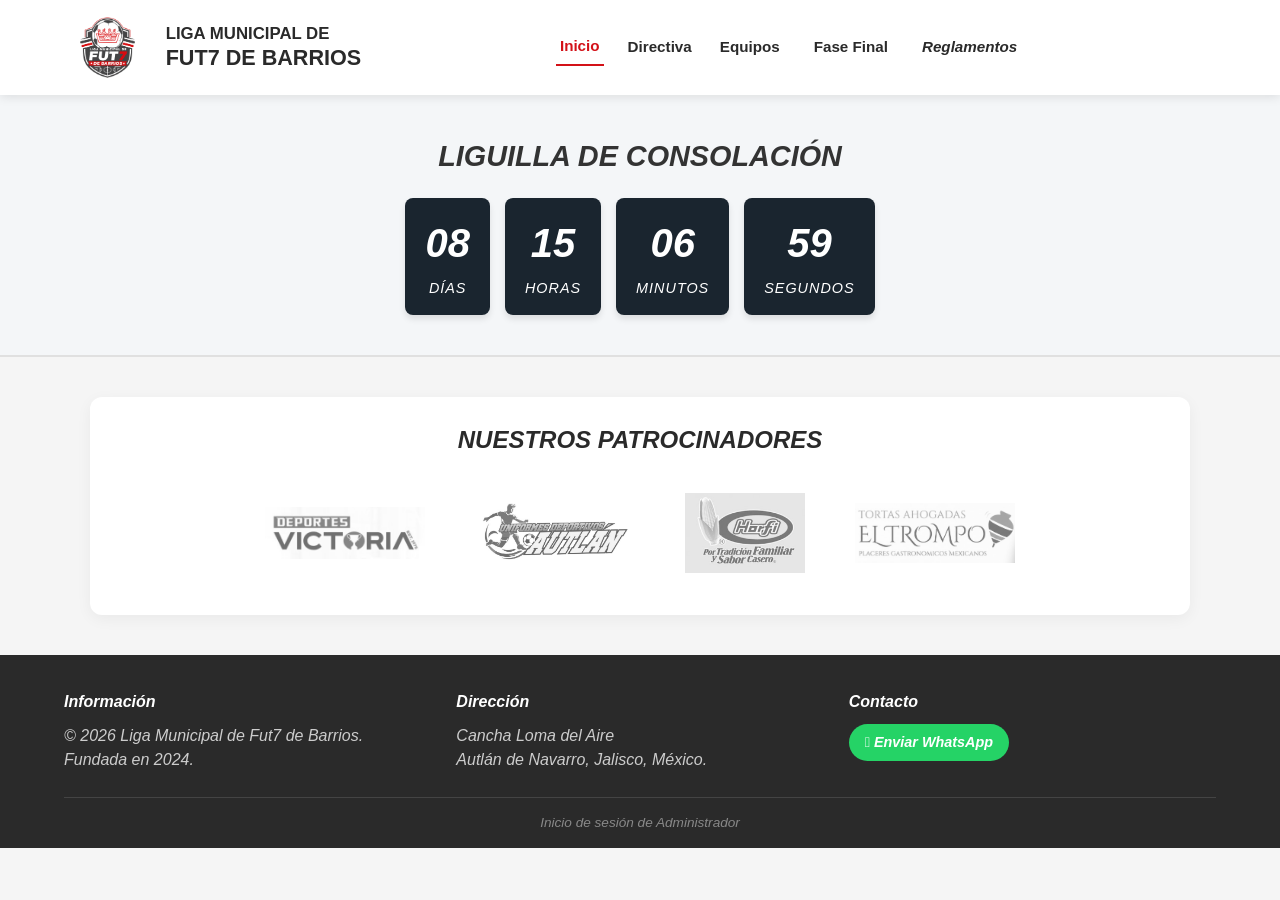
==== consolacion.html @ 965054e9 "eliminacion de julian de castigados" ====
<!DOCTYPE html>
<html lang="es-MX">
<head>
    <meta charset="UTF-8">
    <meta name="viewport" content="width=device-width, initial-scale=1.0">
    <title>Liga Municipal de Fut7 de Barrios</title>
    <link rel="icon" type="image/png" href="logo_liga.png">
    <link rel="stylesheet" href="style.css">
    <link rel="stylesheet" href="https://cdnjs.cloudflare.com/ajax/libs/font-awesome/6.4.0/css/all.min.css">

    <!-- Estilos para la Cuenta Regresiva -->
    <style>
        .countdown-section {
            text-align: center;
            padding: 40px 20px;
            background-color: #f4f6f8;
            border-bottom: 2px solid #e0e0e0;
        }
        .countdown-section h2 {
            margin-bottom: 20px;
            color: #333;
            font-size: 1.8rem;
        }
        .countdown-container {
            display: flex;
            justify-content: center;
            gap: 15px;
            flex-wrap: wrap;
        }
        .time-box {
            background-color: #1a252f; /* Color oscuro, puedes cambiarlo al de tu liga */
            color: #fff;
            padding: 15px 20px;
            border-radius: 8px;
            min-width: 80px;
            box-shadow: 0 4px 6px rgba(0,0,0,0.1);
        }
        .time-box span {
            font-size: 2.5rem;
            font-weight: bold;
            display: block;
        }
        .time-box p {
            margin: 5px 0 0;
            font-size: 0.9rem;
            text-transform: uppercase;
            letter-spacing: 1px;
        }
        .evento-iniciado {
            font-size: 2rem;
            color: #d32f2f;
            font-weight: bold;
        }
    </style>    
</head>
<body>
    <header class="navbar">
        <div class="logo-container">
            <img src="logo liga de barrios.PNG" alt="Logo de la Liga Municipal de Fut7 de Barrios" class="logo-img">
            <h1 class="site-title">Liga Municipal de<br><span>Fut7 de Barrios</span></h1>
        </div>
        <nav class="nav-links" aria-label="Menú principal">
            <ul>
                <li><a href="index.html" class="active">Inicio</a></li>
                <li><a href="directiva.html">Directiva</a></li>
                <li class="dropdown">
                    <a href="#" id="btn-equipos">Equipos <i class=""></i></a>
                    <ul class="dropdown-menu" id="menu-equipos">
                        <li><a href="equipo.html?id=0">Furia Roja</a></li>
                        <li><a href="equipo.html?id=1">7 Mares</a></li>
                        <li><a href="equipo.html?id=2">Titanes L.A.</a></li>
                        <li><a href="equipo.html?id=3">Robles FC</a></li>
                        <li><a href="equipo.html?id=4">Cruz Azul Mezquitán</a></li>
                        <li><a href="equipo.html?id=5">Pansa Brava</a></li>
                        <li><a href="equipo.html?id=6">Diablos Gordos</a></li>
                        <li><a href="equipo.html?id=7">Rayados FC</a></li>
                        <li><a href="equipo.html?id=8">Tortilleros FC</a></li>
                        <li><a href="equipo.html?id=9">Carnicería Villalobos</a></li>
                        <li><a href="equipo.html?id=10">Gordos Belicones</a></li>
                        <li><a href="equipo.html?id=11">JR Transmisiones</a></li>
                        <li><a href="equipo.html?id=12">Chuper Amigos</a></li>
                        <li><a href="equipo.html?id=13">Jalisco FC</a></li>
                    </ul>
                </li>
                <li class="dropdown">
                    <a href="#" id="btn-fase-final">Fase Final <i class=""</i></a>
                    <ul class="dropdown-menu" id="menu-fase-final">
                        <li><a href="liguilla.html">Liguilla</a></li>
                        <li><a href="consolacion.html">Consolación</a></li>
                    </ul>
                </li>
                <li><a href="reglamentos.html">Reglamentos</a></li>
            </ul>
        </nav>
    </header>
    <Main>
         
        <!-- SECCIÓN DE CUENTA REGRESIVA -->
        <section class="countdown-section">
            <h2>LIGUILLA DE CONSOLACIÓN</h2>
            <div id="countdown" class="countdown-container">
                <div class="time-box"><span id="days">00</span><p>Días</p></div>
                <div class="time-box"><span id="hours">00</span><p>Horas</p></div>
                <div class="time-box"><span id="minutes">00</span><p>Minutos</p></div>
                <div class="time-box"><span id="seconds">00</span><p>Segundos</p></div>
            </div>
        </section>
            
        <!-- SECCIÓN DE PATROCINADORES -->
        <section class="sponsors-section">
            <h2 class="sponsors-title">Nuestros Patrocinadores</h2>
            <div class="sponsors-grid">
                <div class="sponsor-card">
                    <img src="assets/patrocinadores/deportesvictoria.png" alt="Deportes Victoria="Deportes Victoria" onerror="this.src='https://via.placeholder.com/200x100?text=Cultura+Fit'">
                </div>
                <div class="sponsor-card">
                    <img src="assets/patrocinadores/uda.jpg" alt="Uniformes Deportivos Autlán" title="Uniformes Deportivos Autlán" onerror="this.src='https://via.placeholder.com/200x100?text=Uniformes+Autl%C3%A1n'">
                </div>
                <div class="sponsor-card">
                    <img src="assets/patrocinadores/horfi.png" alt="Horfi" title="Horfi" onerror="this.src='https://via.placeholder.com/200x100?text=Tu+Marca+Aquí'">
                </div>
                <div class="sponsor-card">
                    <img src="assets/patrocinadores/el trompo.png" alt="El trompo" title="Tortas Ahogadas el Trompo" onerror="this.src='https://via.placeholder.com/200x100?text=Tu+Marca+Aquí'">
                </div>
            </div>
        </section>
        <footer class="site-footer">
        <div class="footer-grid">
            <div class="footer-col">
                <h4>Información</h4>
                <p>&copy; 2026 Liga Municipal de Fut7 de Barrios.</p>
                <p>Fundada en 2024.</p>
            </div>
            <div class="footer-col">
                <h4>Dirección</h4>
                <p>Cancha Loma del Aire</p>
                <p>Autlán de Navarro, Jalisco, México.</p>
            </div>
            <div class="footer-col contact-col">
                <h4>Contacto</h4>
                <a href="https://wa.me/5213171078158" target="_blank" rel="noopener noreferrer" class="btn-whatsapp">
                    <i class="fab fa-whatsapp"></i> Enviar WhatsApp
                </a>
            </div>
        </div>
        <div class="footer-bottom">
            <a href="/admin-login">Inicio de sesión de Administrador</a>
        </div>
    </footer>
    </Main>
    <script src="app.js"></script>

     <!-- SCRIPT DE LA CUENTA REGRESIVA -->
    <script>
        // Configura la fecha: 14 de diciembre de 2026 a las 20:00:00 (8:00 PM)
        const countDownDate = new Date("Dec 14, 2026 20:00:00").getTime();

        // Actualiza la cuenta regresiva cada 1 segundo
        const x = setInterval(function() {
            // Obtener la fecha y hora actual
            const now = new Date().getTime();

            // Encontrar la distancia entre ahora y la fecha establecida
            const distance = countDownDate - now;

            // Cálculos de tiempo para días, horas, minutos y segundos
            const days = Math.floor(distance / (1000 * 60 * 60 * 24));
            const hours = Math.floor((distance % (1000 * 60 * 60 * 24)) / (1000 * 60 * 60));
            const minutes = Math.floor((distance % (1000 * 60 * 60)) / (1000 * 60));
            const seconds = Math.floor((distance % (1000 * 60)) / 1000);

            // Mostrar el resultado con ceros a la izquierda si es menor a 10
            document.getElementById("days").innerHTML = days < 10 ? "0" + days : days;
            document.getElementById("hours").innerHTML = hours < 10 ? "0" + hours : hours;
            document.getElementById("minutes").innerHTML = minutes < 10 ? "0" + minutes : minutes;
            document.getElementById("seconds").innerHTML = seconds < 10 ? "0" + seconds : seconds;

            // Si la cuenta regresiva termina, mostrar un mensaje
            if (distance < 0) {
                clearInterval(x);
                document.getElementById("countdown").innerHTML = "<div class='evento-iniciado'>¡EL EVENTO HA COMENZADO!</div>";
            }
        }, 1000);
    </script>
</body>
</html>
---- style.css ----
/* =========================================
   VARIABLES GLOBALES
   ========================================= */
:root {
    --color-rojo: #d31118;
    --color-gris-oscuro: #2a2a2a;
    --color-gris-medio: #4a4a4a;
    --color-fondo: #f5f5f5;
    --color-blanco: #ffffff;
    --color-verde-wa: #25D366;
}

*, *::before, *::after {
    margin: 0;
    padding: 0;
    box-sizing: border-box;
    font-family: 'Segoe UI', Tahoma, Geneva, Verdana, sans-serif;
}

html, body {
    width: 100%;
    overflow-x: hidden;
}

body {
    background-color: var(--color-fondo);
    color: var(--color-gris-oscuro);
    line-height: 1.5;
}

/* =========================================
   ENCABEZADO Y NAVEGACIÓN
   ========================================= */
.navbar {
    display: flex;
    justify-content: space-between;
    align-items: center;
    background-color: var(--color-blanco);
    padding: 15px 5%;
    box-shadow: 0 2px 10px rgba(0,0,0,0.1);
    position: sticky;
    top: 0;
    z-index: 1000;
}

.logo-container {
    display: flex;
    align-items: center;
    gap: 15px;
}

.logo-img {
    height: 65px;
    max-width: 100%;
    object-fit: contain;
}

.site-title {
    font-size: 1.05rem;
    color: var(--color-gris-oscuro);
    line-height: 1.2;
    text-transform: uppercase;
}

.site-title span {
    font-size: 1.35rem;
    font-weight: 800;
}

.nav-links > ul {
    list-style: none;
    display: flex;
    align-items: center;
    gap: 20px;
    margin: 0;
    padding: 0;
}

.nav-links a {
    text-decoration: none;
    color: var(--color-gris-oscuro);
    font-weight: 600;
    font-size: 0.95rem;
    transition: color 0.2s, background-color 0.2s;
    display: inline-flex;
    align-items: center;
    gap: 6px;
    padding: 6px 4px;
}

.nav-links > ul > li > a:hover, 
.nav-links > ul > li > a.active {
    color: var(--color-rojo);
    border-bottom: 2px solid var(--color-rojo);
}

.chevron-icon {
    font-size: 0.75rem;
    transition: transform 0.25s ease;
}

.dropdown.open .chevron-icon {
    transform: rotate(180deg);
}

/* =========================================
   SUBMENÚ DESPLEGABLE (DROPDOWN)
   ========================================= */
.dropdown {
    position: relative;
}

.dropdown-menu {
    display: none !important;
    position: absolute;
    top: 100%;
    left: 0;
    background-color: var(--color-blanco);
    box-shadow: 0 8px 24px rgba(0,0,0,0.15);
    list-style: none;
    padding: 8px 0;
    min-width: 220px;
    max-height: 400px;
    overflow-y: auto;
    border-radius: 6px;
    border: 1px solid #e5e5e5;
    z-index: 1100;
    flex-direction: column;
}

.dropdown-menu.show {
    display: flex !important;
}

.dropdown-menu li {
    width: 100%;
    list-style: none;
}

.dropdown-menu a {
    display: block;
    width: 100%;
    padding: 9px 18px;
    color: var(--color-gris-oscuro);
    font-size: 0.9rem;
    font-weight: 500;
    border-bottom: none !important;
    white-space: nowrap;
    text-align: left;
}

.dropdown-menu a:hover {
    background-color: #f7f7f7;
    color: var(--color-rojo);
    padding-left: 22px;
}

/* =========================================
   BANNER Y CARRUSEL
   ========================================= */
.hero-banner {
    background: linear-gradient(135deg, var(--color-gris-oscuro) 60%, var(--color-rojo) 100%);
    color: var(--color-blanco);
    text-align: center;
    padding: 30px 15px;
    margin-bottom: 30px;
}

.hero-subtitle {
    font-size: 1.1rem;
    letter-spacing: 1.5px;
    margin-bottom: 15px;
    font-weight: bold;
    text-transform: uppercase;
}

.matches-carousel {
    display: flex;
    gap: 0;
    overflow-x: auto;
    padding: 10px 0 20px;
    margin-bottom: 10px;
    scroll-snap-type: x mandatory;
    -webkit-overflow-scrolling: touch;
    scrollbar-width: thin;
    scrollbar-color: var(--color-rojo) rgba(255, 255, 255, 0.1);
    max-width: 700px;
    margin-left: auto;
    margin-right: auto;
    scroll-behavior: smooth;
}

.matches-carousel::-webkit-scrollbar {
    height: 8px;
}

.matches-carousel::-webkit-scrollbar-track {
    background: rgba(255, 255, 255, 0.1);
    border-radius: 4px;
    margin: 0 10%;
}

.matches-carousel::-webkit-scrollbar-thumb {
    background-color: var(--color-rojo);
    border-radius: 4px;
    border: 2px solid rgba(255, 255, 255, 0.1);
}

.matches-carousel::-webkit-scrollbar-thumb:hover {
    background-color: #b00e14;
}

.match-card-hero {
    flex: 0 0 100%;
    max-width: 100%;
    background: rgba(255, 255, 255, 0.12);
    backdrop-filter: blur(4px);
    padding: 20px 15px;
    border-radius: 14px;
    border: 1px solid rgba(255, 255, 255, 0.22);
    scroll-snap-align: center;
    display: flex;
    flex-direction: column;
    justify-content: space-between;
    box-sizing: border-box;
    margin: 0;
}

.hero-match-teams {
    display: flex;
    align-items: center;
    justify-content: space-between;
    gap: 15px;
    margin-bottom: 15px;
}

.hero-team {
    flex: 1;
    display: flex;
    flex-direction: column;
    align-items: center;
    text-align: center;
    gap: 8px;
    min-width: 0;
}

.hero-team-logo {
    width: 55px;
    height: 55px;
    object-fit: contain;
    background: #ffffff;
    border-radius: 50%;
    padding: 5px;
    box-shadow: 0 2px 6px rgba(0, 0, 0, 0.2);
}

.hero-team-name {
    font-size: 0.95rem;
    font-weight: 700;
    color: #ffffff;
    line-height: 1.2;
    word-break: break-word;
}

.vs-badge {
    background: #ffee00;
    color: #111111;
    font-weight: 900;
    font-size: 0.9rem;
    padding: 6px 10px;
    border-radius: 6px;
    flex-shrink: 0;
}

.hero-details {
    font-size: 0.85rem;
    color: #e0e0e0;
    line-height: 1.4;
    text-align: center;
}

/* =========================================
   ELEMENTOS DE RESULTADOS DE PARTIDOS
   ========================================= */
.res-title-main {
    font-size: 1.6rem;
    font-weight: 900;
    margin-bottom: 8px;
}

.res-badge-jornada {
    display: inline-flex;
    flex-direction: column;
    background: #ffee00;
    color: #0a0a0a;
    padding: 4px 20px;
    border-radius: 20px;
    transform: skew(-6deg);
    margin-bottom: 10px;
}

.res-badge-jornada span {
    transform: skew(6deg);
}

.jornada-txt {
    font-size: 1.15rem;
    font-weight: 900;
}

.sub-jornada {
    font-size: 0.82rem;
    font-weight: 900;
}

.res-dates {
    font-size: 1.1rem;
    font-weight: 800;
}

.res-venue {
    font-size: 0.95rem;
    color: #e0e0e0;
}

.res-match-wrapper {
    display: flex;
    flex-direction: column;
    align-items: center;
    width: 100%;
}

.res-match-row {
    display: flex;
    align-items: center;
    width: 100%;
    min-height: 44px;
    border-radius: 22px;
    position: relative;
}

.res-side {
    flex: 1;
    min-width: 0;
    height: 100%;
    display: flex;
    align-items: center;
    gap: 8px;
    padding: 6px 12px;
}

.res-side.local {
    background: #ffffff;
    color: #1a1a1a;
    border-top-left-radius: 22px;
    border-bottom-left-radius: 22px;
    justify-content: flex-start;
    padding-right: 36px;
}

.res-side.visita {
    background: rgba(35, 35, 35, 0.85);
    color: #ffffff;
    border-top-right-radius: 22px;
    border-bottom-right-radius: 22px;
    justify-content: flex-end;
    padding-left: 36px;
}

.res-logo {
    width: 24px;
    height: 24px;
    object-fit: contain;
    flex-shrink: 0;
}

.res-team-name {
    font-size: 0.9rem;
    font-weight: 800;
    white-space: nowrap;
    overflow: hidden;
    text-overflow: ellipsis;
}

.res-score-badge {
    position: absolute;
    left: 50%;
    transform: translateX(-50%);
    background: #000000;
    color: #ffffff;
    border: 2px solid #ffee00;
    border-radius: 14px;
    min-width: 58px;
    min-height: 38px;
    padding: 3px 6px;
    display: flex;
    flex-direction: column;
    justify-content: center;
    align-items: center;
    z-index: 5;
    flex-shrink: 0;
    text-align: center;
    box-shadow: 0 2px 8px rgba(0, 0, 0, 0.4);
}

.score-num {
    font-size: 1rem;
    font-weight: 900;
    line-height: 1.1;
}

.score-penales {
    font-size: 0.65rem;
    font-weight: 900;
    color: #ffee00;
    white-space: nowrap;
    margin-top: 1px;
}

.res-match-time {
    margin-top: 4px;
    font-size: 0.78rem;
    font-weight: 700;
    color: #ffffff;
}

/* =========================================
   TABLA GENERAL Y TABLAS EN CONTENEDOR
   ========================================= */
.standings-container {
    max-width: 1000px;
    margin: 0 auto 50px;
    padding: 0 15px;
}

.section-title {
    text-align: center;
    color: var(--color-gris-oscuro);
    margin-bottom: 20px;
    font-size: 1.5rem;
}

.table-wrapper, .card-table-wrapper {
    background-color: var(--color-blanco);
    border-radius: 8px;
    box-shadow: 0 4px 15px rgba(0,0,0,0.05);
    overflow-x: auto;
    -webkit-overflow-scrolling: touch;
    width: 100%;
}

.standings-table, .card-table {
    width: 100%;
    border-collapse: collapse;
    text-align: center;
    white-space: nowrap;
}

.standings-table th, .card-table th {
    background-color: var(--color-gris-oscuro);
    color: var(--color-blanco);
    padding: 12px 8px;
    font-size: 0.85rem;
}

.standings-table td, .card-table td {
    padding: 10px 8px;
    border-bottom: 1px solid #eee;
    color: var(--color-gris-medio);
    font-size: 0.85rem;
}

.team-info {
    display: flex;
    align-items: center;
    gap: 8px;
}

.team-logo {
    width: 22px;
    height: 22px;
    object-fit: contain;
    flex-shrink: 0;
}

.team-col, .standings-table td.team-name {
    text-align: left;
}

.standings-table td.team-name {
    font-weight: bold;
    color: var(--color-gris-oscuro);
}

.standings-table td.puntos-col {
    font-weight: bold;
    color: var(--color-rojo);
}

/* =========================================
   TABLAS SECUNDARIAS (DISCIPLINARIA Y MULTAS)
   ========================================= */
.tablas-secundarias-container {
    max-width: 1100px;
    margin: 0 auto 60px;
    padding: 0 15px;
}

.tablas-secundarias-grid {
    display: grid;
    grid-template-columns: repeat(auto-fit, minmax(320px, 1fr));
    gap: 25px;
    align-items: start;
    width: 100%;
}

.card-tabla-secundaria {
    background: var(--color-blanco);
    border-radius: 8px;
    box-shadow: 0 4px 15px rgba(0,0,0,0.05);
    overflow: hidden;
    width: 100%;
}

.section-title-tabla {
    font-size: 1.25rem;
    font-weight: 800;
    color: var(--color-gris-oscuro);
    margin-bottom: 12px;
    display: flex;
    align-items: center;
    gap: 8px;
    padding: 0 5px;
}

.section-title-tabla i {
    color: var(--color-rojo);
}

.custom-info-table td {
    vertical-align: middle;
}

.text-left {
    text-align: left !important;
}

.text-center {
    text-align: center !important;
}

.font-bold {
    font-weight: bold;
    color: var(--color-gris-oscuro);
}

.badge-card {
    display: inline-flex;
    align-items: center;
    justify-content: center;
    min-width: 24px;
    height: 24px;
    padding: 2px 6px;
    border-radius: 4px;
    font-weight: bold;
    font-size: 0.82rem;
}

.badge-amarilla {
    background-color: #ffe600;
    color: #111;
    border: 1px solid #d4be00;
}

.badge-roja {
    background-color: #e53935;
    color: #ffffff;
    border: 1px solid #b71c1c;
}

.badge-castigo-alerta {
    display: inline-block;
    padding: 3px 8px;
    border-radius: 12px;
    font-size: 0.75rem;
    font-weight: 700;
    background-color: #fff8e1;
    color: #b78103;
    border: 1px solid #ffe082;
}

.badge-castigo-rojo {
    display: inline-block;
    padding: 3px 8px;
    border-radius: 12px;
    font-size: 0.75rem;
    font-weight: 700;
    background-color: #ffebee;
    color: #c62828;
    border: 1px solid #ffcdd2;
}

.multa-total {
    color: var(--color-rojo) !important;
    font-size: 0.95rem !important;
}

/* =========================================
   PÁGINA DE EQUIPO (equipo.html)
   ========================================= */
.team-hero {
    background: linear-gradient(rgba(0, 30, 60, 0.85), rgba(0, 20, 40, 0.9)), url('assets/estadio.png') center/cover no-repeat;
    min-height: 180px;
    display: flex;
    justify-content: center;
    align-items: center;
    text-align: center;
    padding: 25px 15px;
}

.team-hero-content {
    display: flex;
    flex-direction: column;
    align-items: center;
    gap: 10px;
    width: 100%;
}

.detail-logo {
    width: 75px;
    height: 75px;
    object-fit: contain;
    background: #ffffff;
    border-radius: 50%;
    padding: 6px;
    box-shadow: 0 4px 10px rgba(0,0,0,0.3);
}

.detail-name {
    color: #c4d600;
    font-size: clamp(1.3rem, 4vw, 2.1rem);
    font-weight: 900;
    text-transform: uppercase;
    margin: 0;
    word-break: break-word;
}

.team-stats-container {
    max-width: 580px;
    width: 94%;
    margin: 22px auto 10px;
    padding: 0 6px;
    display: flex;
    flex-direction: column;
    gap: 15px;
}

.stats-dark-card {
    background-color: #121820;
    border: 1px solid #222d3b;
    border-radius: 16px;
    padding: 18px 10px;
    box-shadow: 0 4px 14px rgba(0, 0, 0, 0.25);
}

.stats-row-4 {
    display: flex;
    justify-content: space-around;
    align-items: center;
}

.stats-grid-2x2 {
    display: grid;
    grid-template-columns: 1fr 1fr;
    row-gap: 20px;
    column-gap: 8px;
}

.stat-col {
    display: flex;
    flex-direction: column;
    align-items: center;
    justify-content: center;
    text-align: center;
    position: relative;
    padding: 2px 4px;
}

.stats-row-4 .stat-col:not(:last-child)::after {
    content: "";
    position: absolute;
    right: 0;
    top: 15%;
    height: 70%;
    width: 1px;
    background-color: #263342;
}

.stats-grid-2x2 .stat-col:nth-child(odd)::after {
    content: "";
    position: absolute;
    right: 0;
    top: 15%;
    height: 70%;
    width: 1px;
    background-color: #263342;
}

.stats-grid-2x2 .stat-col:nth-child(1), 
.stats-grid-2x2 .stat-col:nth-child(2) {
    border-bottom: 1px solid #1e2936;
    padding-bottom: 16px;
}

.stat-label {
    color: #90a0b5;
    font-size: 0.72rem;
    font-weight: 700;
    letter-spacing: 0.5px;
    text-transform: uppercase;
    margin-bottom: 4px;
}

.stat-val {
    font-size: 1.8rem;
    font-weight: 900;
    line-height: 1.1;
}

.val-green { color: #00d084; }
.val-red { color: #ff334b; }
.val-white { color: #ffffff; }

.stat-tarjetas {
    display: flex;
    flex-direction: column;
    align-items: center;
}

.tarjetas-total {
    color: #ffc400;
    font-size: 1.45rem;
    font-weight: 900;
    line-height: 1.1;
}

.tarjetas-sub {
    color: #7b8b9f;
    font-size: 0.68rem;
    font-weight: 600;
    margin-top: 2px;
}

/* Racha de Resultados */
.racha-section {
    display: flex;
    flex-direction: column;
    align-items: flex-start;
    padding: 6px 2px 10px;
    width: 100%;
}

.racha-title {
    font-size: 1.05rem;
    font-weight: 800;
    color: #111827;
    margin-bottom: 12px;
}

.racha-badges {
    display: flex;
    gap: 8px;
    align-items: center;
    width: 100%;
}

.badge-racha {
    flex: 1;
    height: 44px;
    border-radius: 12px;
    display: inline-flex;
    align-items: center;
    justify-content: center;
    font-weight: 900;
    font-size: 1.1rem;
    color: #111827;
    box-shadow: 0 2px 6px rgba(0, 0, 0, 0.12);
}

.racha-g { background-color: #00b368; color: #ffffff; }
.racha-e { background-color: #f5b800; color: #111827; }
.racha-p { background-color: #e51a42; color: #ffffff; }

.racha-legend {
    display: flex;
    gap: 16px;
    align-items: center;
    margin-top: 14px;
    font-size: 0.85rem;
    font-weight: 600;
    color: #4b5563;
    flex-wrap: wrap;
}

.racha-legend-item {
    display: flex;
    align-items: center;
    gap: 6px;
}

.racha-legend-item .badge-racha {
    width: 22px;
    height: 22px;
    font-size: 0.7rem;
    border-radius: 5px;
    box-shadow: none;
}

/* Dashboard general del equipo */
.team-dashboard {
    display: grid;
    grid-template-columns: 1fr 1.2fr;
    gap: 25px;
    padding: 25px 4%;
    max-width: 1200px;
    margin: 0 auto 40px;
    width: 100%;
    align-items: start;
}

.dashboard-left, .dashboard-right {
    display: flex;
    flex-direction: column;
    gap: 20px;
    min-width: 0;
}

.card {
    background: var(--color-blanco);
    border-top: 4px solid #003366;
    border-radius: 8px;
    box-shadow: 0 2px 10px rgba(0,0,0,0.06);
    overflow: hidden;
    width: 100%;
}

.card-title {
    padding: 12px 16px;
    font-size: 1rem;
    font-weight: 700;
    color: var(--color-gris-oscuro);
    border-bottom: 1px solid #eee;
    background: #fafafa;
    text-transform: uppercase;
    letter-spacing: 0.5px;
}

#calendario-cuerpo td {
    vertical-align: middle;
}

#calendario-cuerpo td:nth-child(5) {
    font-weight: 700;
    color: var(--color-rojo);
    min-width: 80px;
}

/* Estilos de Jugador Click y Credencial en Plantilla */
.fila-jugador-click {
    cursor: pointer;
    transition: background-color 0.2s ease;
}

.fila-jugador-click:hover {
    background-color: rgba(0, 51, 102, 0.08);
}

.nombre-jugador-link {
    color: #003366;
    font-weight: 600;
    display: inline-flex;
    align-items: center;
    gap: 6px;
}

.nombre-jugador-link i {
    font-size: 0.8rem;
    opacity: 0.6;
}

/* =========================================
   VENTANA EMERGENTE (MODAL CREDENCIAL)
   ========================================= */
.modal-credencial-overlay {
    position: fixed;
    top: 0;
    left: 0;
    width: 100vw;
    height: 100vh;
    background: rgba(0, 0, 0, 0.75);
    backdrop-filter: blur(4px);
    display: none;
    justify-content: center;
    align-items: center;
    z-index: 9999;
    padding: 15px;
    box-sizing: border-box;
    animation: fadeInModal 0.25s ease-out;
}

.modal-credencial-overlay.active {
    display: flex;
}

.modal-credencial-card {
    background: #ffffff;
    border-radius: 14px;
    max-width: 480px;
    width: 100%;
    overflow: hidden;
    box-shadow: 0 10px 30px rgba(0, 0, 0, 0.4);
    display: flex;
    flex-direction: column;
    position: relative;
    animation: zoomInModal 0.25s ease-out;
}

.modal-credencial-header {
    background: #003366;
    color: #ffffff;
    padding: 12px 18px;
    display: flex;
    justify-content: space-between;
    align-items: center;
}

.modal-credencial-header h3 {
    margin: 0;
    font-size: 1.05rem;
    display: flex;
    align-items: center;
    gap: 8px;
}

.modal-btn-cerrar {
    background: transparent;
    border: none;
    color: #ffffff;
    font-size: 1.25rem;
    cursor: pointer;
    width: 32px;
    height: 32px;
    display: flex;
    align-items: center;
    justify-content: center;
    border-radius: 50%;
    transition: background 0.2s;
}

.modal-btn-cerrar:hover {
    background: rgba(255, 255, 255, 0.2);
}

.modal-credencial-body {
    padding: 16px;
    display: flex;
    flex-direction: column;
    align-items: center;
    justify-content: center;
    background: #f8f9fa;
}

.modal-credencial-img {
    max-width: 100%;
    max-height: 65vh;
    object-fit: contain;
    border-radius: 8px;
    box-shadow: 0 4px 12px rgba(0,0,0,0.15);
    background: #fff;
}

.modal-credencial-fallback {
    border: 2px dashed #bbb;
    border-radius: 10px;
    padding: 24px 16px;
    text-align: center;
    background: #ffffff;
    width: 100%;
}

.modal-credencial-fallback h4 {
    margin: 0 0 8px 0;
    color: #003366;
    font-size: 1.15rem;
}

.modal-credencial-fallback p {
    margin: 4px 0;
    color: #555;
    font-size: 0.9rem;
}

@keyframes fadeInModal {
    from { opacity: 0; }
    to { opacity: 1; }
}

@keyframes zoomInModal {
    from { transform: scale(0.92); opacity: 0; }
    to { transform: scale(1); opacity: 1; }
}

/* =========================================
   PÁGINAS REGLAMENTOS Y DIRECTIVA
   ========================================= */
.reglamentos-container {
    max-width: 900px;
    margin: 0 auto 50px;
    padding: 30px 20px;
    background-color: var(--color-blanco);
    border-radius: 8px;
    box-shadow: 0 4px 15px rgba(0,0,0,0.05);
    line-height: 1.6;
}

.reglamentos-container h3 {
    color: var(--color-rojo);
    margin-top: 25px;
    margin-bottom: 10px;
    font-size: 1.15rem;
    border-bottom: 1px solid #eee;
    padding-bottom: 4px;
}

.reglamentos-container ol, 
.reglamentos-container ul {
    margin-left: 20px;
    margin-bottom: 15px;
}

.directiva-container {
    max-width: 1100px;
    margin: 30px auto;
    padding: 0 15px;
    text-align: center;
}

.directiva-grid {
    display: grid;
    grid-template-columns: repeat(auto-fit, minmax(240px, 1fr));
    gap: 20px;
}

.directiva-card {
    background-color: #ffffff;
    border-radius: 8px;
    padding: 25px 15px;
    box-shadow: 0 4px 10px rgba(0,0,0,0.05);
    border: 1px solid #eee;
}

.directiva-img {
    width: 100px;
    height: 100px;
    border-radius: 50%;
    object-fit: cover;
    margin-bottom: 12px;
}

/* =========================================
   INDICADORES DE ZONA EN TABLA GENERAL
   ========================================= */
.fila-liguilla {
    border-left: 4px solid #2e7d32;
}

.fila-consolacion {
    border-left: 4px solid #f57c00;
}

.fila-eliminado {
    border-left: 4px solid #d32f2f;
}

.pos-col {
    display: flex;
    flex-direction: column;
    align-items: center;
    justify-content: center;
    gap: 3px;
    padding: 6px 4px !important;
}

.pos-num {
    font-weight: 800;
}

.badge-zona {
    font-size: 0.65rem;
    font-weight: 700;
    padding: 1px 6px;
    border-radius: 10px;
    text-transform: uppercase;
    letter-spacing: 0.4px;
    line-height: 1.2;
}

.badge-liguilla {
    background-color: #e8f5e9;
    color: #1b5e20;
    border: 1px solid #81c784;
}

.badge-consolacion {
    background-color: #fff3e0;
    color: #e65100;
    border: 1px solid #ffb74d;
}

.badge-eliminado {
    background-color: #ffebee;
    color: #b71c1c;
    border: 1px solid #e57373;
}

.tabla-leyenda {
    display: flex;
    justify-content: center;
    gap: 20px;
    flex-wrap: wrap;
    margin-top: 14px;
    font-size: 0.85rem;
}

.leyenda-item {
    display: flex;
    align-items: center;
    gap: 6px;
}

.cuadro-color {
    width: 12px;
    height: 12px;
    border-radius: 3px;
    display: inline-block;
}

.color-liguilla { background-color: #2e7d32; }
.color-consolacion { background-color: #f57c00; }
.color-eliminado { background-color: #d32f2f; }

/* =========================================
   PATROCINADORES
   ========================================= */
.sponsors-section {
    max-width: 1100px;
    margin: 40px auto;
    padding: 25px 20px;
    text-align: center;
    background-color: var(--color-blanco);
    border-radius: 12px;
    box-shadow: 0 4px 15px rgba(0,0,0,0.05);
}
.sponsors-title {
    font-size: 1.5rem;
    font-weight: 800;
    color: var(--color-gris-oscuro);
    margin-bottom: 25px;
    text-transform: uppercase;
}
.sponsors-grid {
    display: flex;
    flex-wrap: wrap;
    justify-content: center;
    align-items: center;
    gap: 30px;
}
.sponsor-card {
    padding: 10px;
    transition: transform 0.3s ease;
}
.sponsor-card:hover {
    transform: scale(1.05);
}
.sponsor-card img {
    max-width: 160px;
    max-height: 80px;
    object-fit: contain;
    filter: grayscale(100%);
    opacity: 0.6;
    transition: all 0.3s ease;
}
.sponsor-card img:hover {
    filter: grayscale(0%);
    opacity: 1;
}

/* =========================================
   ACORDEÓN RESULTADOS J1-J13 (INDEX)
   ========================================= */
.resultados-jornadas-container {
    max-width: 700px;
    width: 94%;
    margin: 20px auto 40px;
    padding: 0;
}
.resultados-header {
    text-align: center;
    margin-bottom: 20px;
    color: var(--color-gris-oscuro);
}
.accordion-jornadas {
    display: flex;
    flex-direction: column;
    gap: 12px;
}
.jornada-item {
    background: #0d1e13;
    border-radius: 12px;
    overflow: hidden;
    box-shadow: 0 4px 12px rgba(0, 0, 0, 0.3);
    color: #ffffff;
}
.jornada-summary {
    background: linear-gradient(135deg, rgba(20, 55, 30, 1) 0%, rgba(8, 20, 12, 1) 100%);
    padding: 16px 20px;
    font-size: 1.15rem;
    font-weight: 800;
    cursor: pointer;
    list-style: none;
    display: flex;
    justify-content: space-between;
    align-items: center;
    border: 1px solid rgba(255,255,255,0.1);
    border-radius: 12px;
    transition: border-radius 0.2s ease;
}
.jornada-item[open] .jornada-summary {
    border-bottom-left-radius: 0;
    border-bottom-right-radius: 0;
    border-bottom: 1px solid rgba(255, 255, 255, 0.2);
}
.jornada-summary::-webkit-details-marker {
    display: none; 
}
.jornada-summary::after {
    content: '\f078';
    font-family: 'Font Awesome 6 Free';
    font-weight: 900;
    transition: transform 0.3s ease;
    color: #ffee00;
}
.jornada-item[open] .jornada-summary::after {
    transform: rotate(180deg);
}
.jornada-content {
    padding: 20px 15px;
    background: radial-gradient(circle at center top, rgba(20, 55, 30, 0.1), rgba(8, 20, 12, 0.88)), url('assets/estadio.png') center/cover no-repeat;
    background-color: #0d1e13;
    display: flex;
    flex-direction: column;
    gap: 12px;
}

/* =========================================
   PIE DE PÁGINA
   ========================================= */
.site-footer {
    background-color: var(--color-gris-oscuro);
    color: #ccc;
    padding: 35px 5% 15px;
}

.footer-grid {
    display: grid;
    grid-template-columns: repeat(auto-fit, minmax(200px, 1fr));
    gap: 25px;
    margin-bottom: 25px;
}

.footer-col h4 {
    color: var(--color-blanco);
    margin-bottom: 10px;
}

.btn-whatsapp {
    display: inline-block;
    background-color: var(--color-verde-wa);
    color: var(--color-blanco);
    padding: 8px 16px;
    border-radius: 20px;
    text-decoration: none;
    font-weight: bold;
    font-size: 0.9rem;
}

.footer-bottom {
    text-align: center;
    border-top: 1px solid #444;
    padding-top: 15px;
    font-size: 0.85rem;
}

.footer-bottom a {
    color: #888;
    text-decoration: none;
}

/* =======================================================
   RESPONSIVO
   ======================================================= */
@media (max-width: 900px) {
    .navbar {
        flex-direction: column;
        gap: 12px;
        padding: 12px 15px;
        text-align: center;
    }
    .logo-container {
        flex-direction: column;
        gap: 6px;
    }
    .nav-links > ul {
        flex-wrap: wrap;
        justify-content: center;
        gap: 8px 12px;
    }
    .dropdown-menu {
        position: static !important;
        box-shadow: none !important;
        background-color: #f7f7f7 !important;
        margin-top: 6px;
        width: 100%;
        max-height: 250px;
        overflow-y: auto;
        border: 1px solid #ddd;
    }
    .team-dashboard {
        grid-template-columns: 1fr;
        padding: 15px 12px;
        gap: 16px;
    }
    .tablas-secundarias-grid {
        grid-template-columns: 1fr;
        gap: 20px;
    }
}

@media (max-width: 480px) {
    .navbar { padding: 10px 8px; }
    .logo-img { height: 50px; }
    .site-title { font-size: 0.85rem; }
    .site-title span { font-size: 1.1rem; }
    .nav-links > ul { gap: 4px 8px; }
    .nav-links a { font-size: 0.8rem; padding: 4px 6px; }
    .hero-banner { padding: 20px 8px 15px; margin-bottom: 20px; }
    .hero-subtitle { font-size: 0.95rem; margin-bottom: 10px; }
    .matches-carousel { padding: 4px 0 14px; gap: 0; max-width: 100%; }
    .match-card-hero { flex: 0 0 100%; max-width: 100%; padding: 16px 10px; border-radius: 12px; }
    .hero-match-teams { gap: 8px; margin-bottom: 12px; }
    .hero-team-logo { width: 48px; height: 48px; padding: 4px; }
    .hero-team-name { font-size: 0.82rem; }
    .vs-badge { font-size: 0.8rem; padding: 5px 8px; }
    .hero-details { font-size: 0.78rem; }
    .standings-container { padding: 0 8px; margin-bottom: 35px; }
    .section-title { font-size: 1.2rem; margin-bottom: 14px; }
    .standings-table th, .card-table th { font-size: 0.72rem; padding: 8px 5px; }
    .standings-table td, .card-table td { font-size: 0.75rem; padding: 7px 5px; }
    .standings-table td.team-name { min-width: 135px; }
    .team-info { gap: 5px; }
    .team-logo { width: 18px; height: 18px; }
    .pos-num { font-size: 0.82rem; }
    .badge-zona { font-size: 0.55rem; padding: 1px 4px; }
    .tabla-leyenda { gap: 8px 12px; font-size: 0.75rem; justify-content: flex-start; padding: 0 4px; }
    .tablas-secundarias-container { padding: 0 8px; margin-bottom: 35px; }
    .section-title-tabla { font-size: 1.05rem; margin-bottom: 8px; }
    .custom-info-table th { font-size: 0.7rem; padding: 8px 5px; }
    .custom-info-table td { font-size: 0.72rem; padding: 6px 5px; }
    .team-stats-container { width: 100%; padding: 0 8px; margin: 15px auto 10px; gap: 12px; }
    .stats-dark-card { padding: 12px 6px; border-radius: 12px; }
    .stat-label { font-size: 0.6rem; margin-bottom: 2px; }
    .stat-val { font-size: 1.45rem; }
    .tarjetas-total { font-size: 1.25rem; }
    .tarjetas-sub { font-size: 0.6rem; }
    .stats-grid-2x2 { row-gap: 12px; }
    .racha-title { font-size: 0.95rem; margin-bottom: 8px; }
    .racha-badges { gap: 5px; }
    .badge-racha { height: 38px; font-size: 0.95rem; border-radius: 8px; }
    .racha-legend { font-size: 0.75rem; gap: 10px; margin-top: 10px; }
    .site-footer { padding: 25px 4% 15px; }
    .footer-grid { gap: 20px; }
}
/* =========================================
   ESTILOS DE INFORMACIÓN DETALLADA EN EL MODAL
   ========================================= */
.modal-jugador-info-card {
    width: 100%;
    margin-top: 14px;
    background: #ffffff;
    border-radius: 10px;
    padding: 14px;
    border: 1px solid #e2e8f0;
    box-shadow: 0 2px 6px rgba(0,0,0,0.05);
}

.modal-jugador-nombre {
    font-size: 1.15rem;
    font-weight: 800;
    color: #111827;
    text-align: center;
    margin-bottom: 12px;
    padding-bottom: 8px;
    border-bottom: 1px solid #edf2f7;
}

.modal-jugador-grid {
    display: grid;
    grid-template-columns: repeat(2, 1fr);
    gap: 10px;
}

.modal-stat-item {
    background: #f8fafc;
    padding: 8px 10px;
    border-radius: 8px;
    display: flex;
    flex-direction: column;
    align-items: center;
    text-align: center;
    border: 1px solid #f1f5f9;
}

.modal-stat-label {
    font-size: 0.7rem;
    font-weight: 700;
    color: #64748b;
    text-transform: uppercase;
    letter-spacing: 0.5px;
    margin-bottom: 3px;
}

.modal-stat-valor {
    font-size: 1rem;
    font-weight: 800;
    color: #1e293b;
}

.modal-badge-amarilla {
    background-color: #ffe600;
    color: #111;
    border: 1px solid #d4be00;
    border-radius: 4px;
    padding: 2px 8px;
    font-weight: 800;
    font-size: 0.9rem;
}

.modal-badge-roja {
    background-color: #e53935;
    color: #ffffff;
    border: 1px solid #b71c1c;
    border-radius: 4px;
    padding: 2px 8px;
    font-weight: 800;
    font-size: 0.9rem;
}

/* =========================================
   BOTÓN Y SECCIÓN TRIGGER PARA RESULTADOS
   ========================================= */
.resultados-trigger-section {
    max-width: 700px;
    width: 94%;
    margin: 30px auto;
    padding: 30px 20px;
    background: radial-gradient(circle at center top, rgba(20, 55, 30, 0.1), rgba(8, 20, 12, 0.88)), url('assets/estadio.png') center/cover no-repeat;
    background-color: #0d1e13;
    border-radius: 16px;
    box-shadow: 0 10px 25px rgba(0, 0, 0, 0.5);
    text-align: center;
    color: #ffffff;
}
.resultados-trigger-content p {
    margin-bottom: 20px;
    font-size: 1.05rem;
    color: #e2e8f0;
}
.btn-ver-resultados {
    background: linear-gradient(135deg, var(--color-rojo) 0%, #a00d12 100%);
    color: #ffffff;
    border: none;
    padding: 14px 28px;
    font-size: 1.1rem;
    font-weight: 800;
    border-radius: 8px;
    cursor: pointer;
    box-shadow: 0 4px 10px rgba(211, 17, 24, 0.3);
    transition: transform 0.2s, box-shadow 0.2s;
    display: inline-flex;
    align-items: center;
    gap: 10px;
    text-transform: uppercase;
}
.btn-ver-resultados:hover {
    transform: translateY(-3px);
    box-shadow: 0 6px 15px rgba(211, 17, 24, 0.5);
}

/* =========================================
   MODAL RESULTADOS
   ========================================= */
.modal-resultados-overlay {
    position: fixed;
    top: 0;
    left: 0;
    width: 100vw;
    height: 100vh;
    background: rgba(0, 0, 0, 0.85);
    backdrop-filter: blur(5px);
    display: none;
    justify-content: center;
    align-items: center;
    z-index: 9999;
    padding: 15px;
    box-sizing: border-box;
    animation: fadeInModal 0.25s ease-out;
}
.modal-resultados-overlay.active {
    display: flex;
}
.modal-resultados-card {
    background: #0d1e13; 
    border-radius: 14px;
    max-width: 700px;
    width: 100%;
    max-height: 90vh;
    display: flex;
    flex-direction: column;
    box-shadow: 0 10px 30px rgba(0, 0, 0, 0.6);
    border: 1px solid rgba(255, 255, 255, 0.1);
    animation: zoomInModal 0.25s ease-out;
}
.modal-resultados-header {
    background: linear-gradient(135deg, rgba(20, 55, 30, 1) 0%, rgba(8, 20, 12, 1) 100%);
    color: #ffee00;
    padding: 16px 20px;
    display: flex;
    justify-content: space-between;
    align-items: center;
    border-bottom: 1px solid rgba(255, 255, 255, 0.1);
    border-top-left-radius: 14px;
    border-top-right-radius: 14px;
}
.modal-resultados-header h3 {
    margin: 0;
    font-size: 1.25rem;
    text-transform: uppercase;
    display: flex;
    align-items: center;
    gap: 8px;
}
.modal-resultados-body {
    padding: 20px 15px;
    overflow-y: auto;
    background: radial-gradient(circle at center top, rgba(20, 55, 30, 0.1), rgba(8, 20, 12, 0.88)), url('assets/estadio.png') center/cover no-repeat;
    /* Ajuste para el scrollbar del modal */
    scrollbar-width: thin;
    scrollbar-color: var(--color-rojo) rgba(255, 255, 255, 0.1);
}
.modal-resultados-body::-webkit-scrollbar {
    width: 8px;
}
.modal-resultados-body::-webkit-scrollbar-track {
    background: rgba(255, 255, 255, 0.05);
}
.modal-resultados-body::-webkit-scrollbar-thumb {
    background-color: var(--color-rojo);
    border-radius: 4px;
}
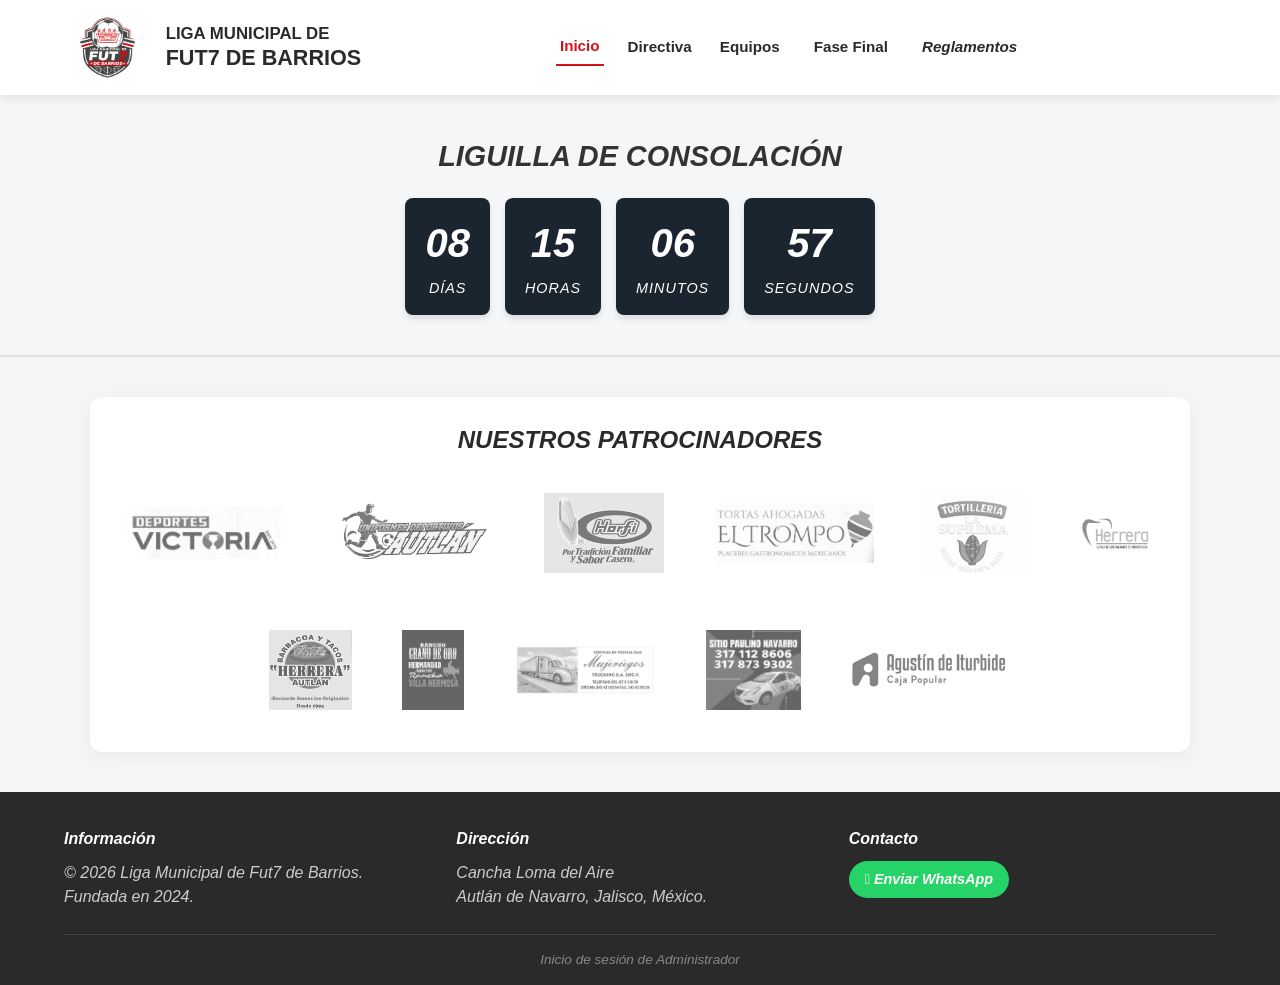
==== commit e6db08ad: "patrocinadores y carga de jornada 10" ====
--- a/consolacion.html
+++ b/consolacion.html
@@ -122,6 +122,27 @@
                 <div class="sponsor-card">
                     <img src="assets/patrocinadores/el trompo.png" alt="El trompo" title="Tortas Ahogadas el Trompo" onerror="this.src='https://via.placeholder.com/200x100?text=Tu+Marca+Aquí'">
                 </div>
+                <div class="sponsor-card">
+                    <img src="assets/patrocinadores/la suprema.jpg" alt="La Suprema" title="Tortilleria La Suprema" onerror="this.src='https://via.placeholder.com/200x100?text=Tu+Marca+Aquí'">
+                </div>
+                <div class="sponsor-card">
+                    <img src="assets/patrocinadores/Herrera.png" alt="Clinica Dental Herrera" title="Clinica Dental Herrera" onerror="this.src='https://via.placeholder.com/200x100?text=Tu+Marca+Aquí'">
+                </div>
+                <div class="sponsor-card">
+                    <img src="assets/patrocinadores/Barbacoa Herrera.jpeg" alt="Tacos Herrera" title="Tacos Herrera" onerror="this.src='https://via.placeholder.com/200x100?text=Tu+Marca+Aquí'">
+                </div>
+                <div class="sponsor-card">
+                    <img src="assets/patrocinadores/grano de oro.jpeg" alt="Grano de Oro" title="Grano de Oro" onerror="this.src='https://via.placeholder.com/200x100?text=Tu+Marca+Aquí'">
+                </div>
+                 <div class="sponsor-card">
+                    <img src="assets/patrocinadores/mujeriegos.jpeg" alt="Mujeriegos Trucking" title="Mujeriegos Trucking" onerror="this.src='https://via.placeholder.com/200x100?text=Tu+Marca+Aquí'">
+                </div>
+                <div class="sponsor-card">
+                    <img src="assets/patrocinadores/sitios paulino navarrro.png" alt="Taxis Paulino Navarro" title="Taxis Paulino Navarro" onerror="this.src='https://via.placeholder.com/200x100?text=Tu+Marca+Aquí'">
+                </div>
+                <div class="sponsor-card">
+                    <img src="assets/patrocinadores/cp iturbide.png" alt="Caja Popular Iturbide" title="Caja Popular Iturbide" onerror="this.src='https://via.placeholder.com/200x100?text=Tu+Marca+Aquí'">
+                </div>
             </div>
         </section>
         <footer class="site-footer">
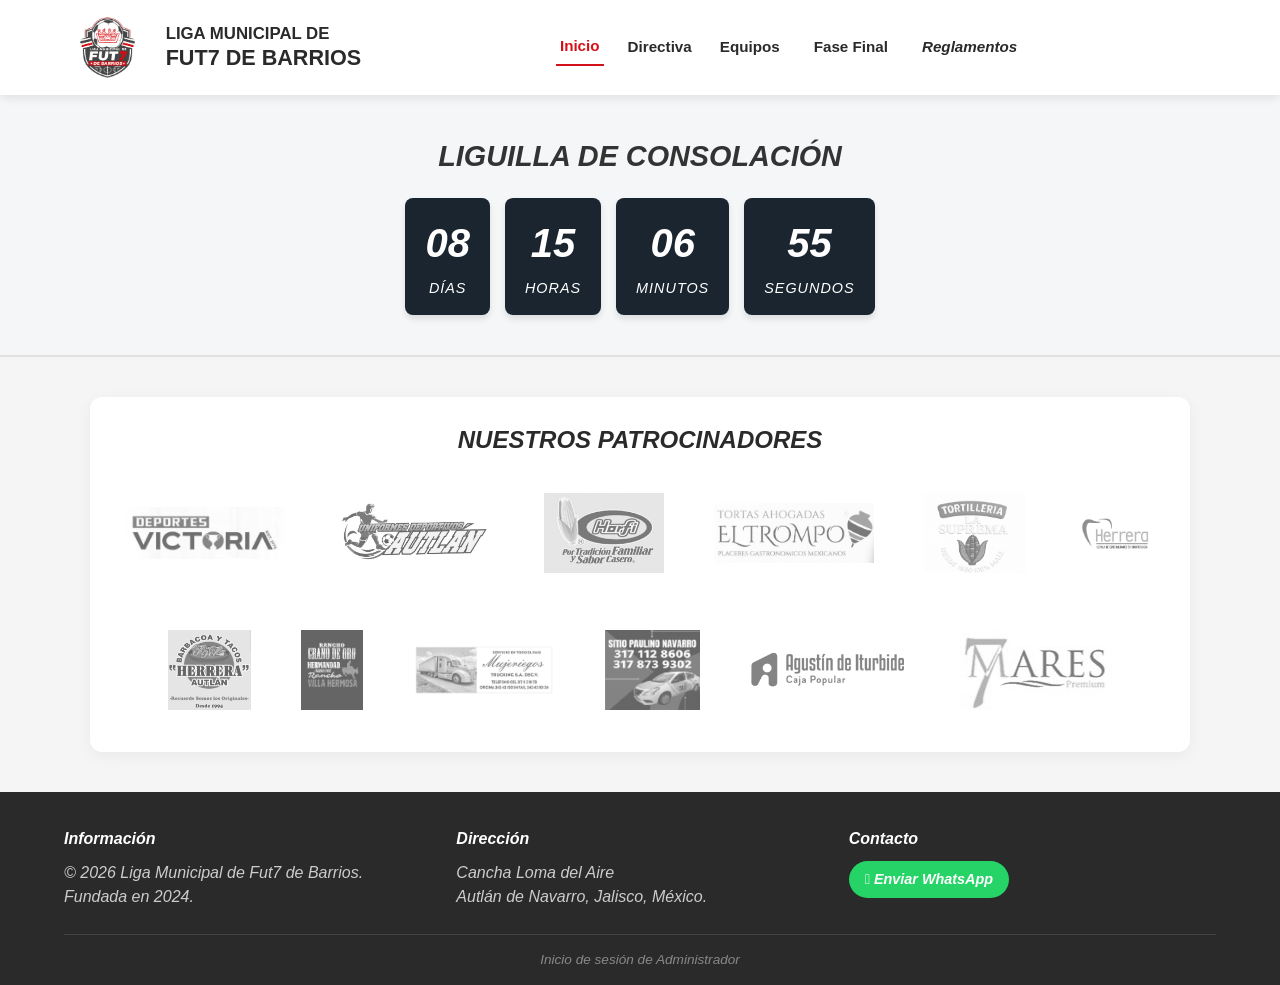
==== commit 7d273d91: "7 mares patrocinador" ====
--- a/consolacion.html
+++ b/consolacion.html
@@ -143,6 +143,9 @@
                 <div class="sponsor-card">
                     <img src="assets/patrocinadores/cp iturbide.png" alt="Caja Popular Iturbide" title="Caja Popular Iturbide" onerror="this.src='https://via.placeholder.com/200x100?text=Tu+Marca+Aquí'">
                 </div>
+                <div class="sponsor-card">
+                    <img src="assets/patrocinadores/7_Mares.jpg" alt="7 Mares" title="7 Mares" onerror="this.src='https://via.placeholder.com/200x100?text=Tu+Marca+Aquí'">
+                </div>
             </div>
         </section>
         <footer class="site-footer">
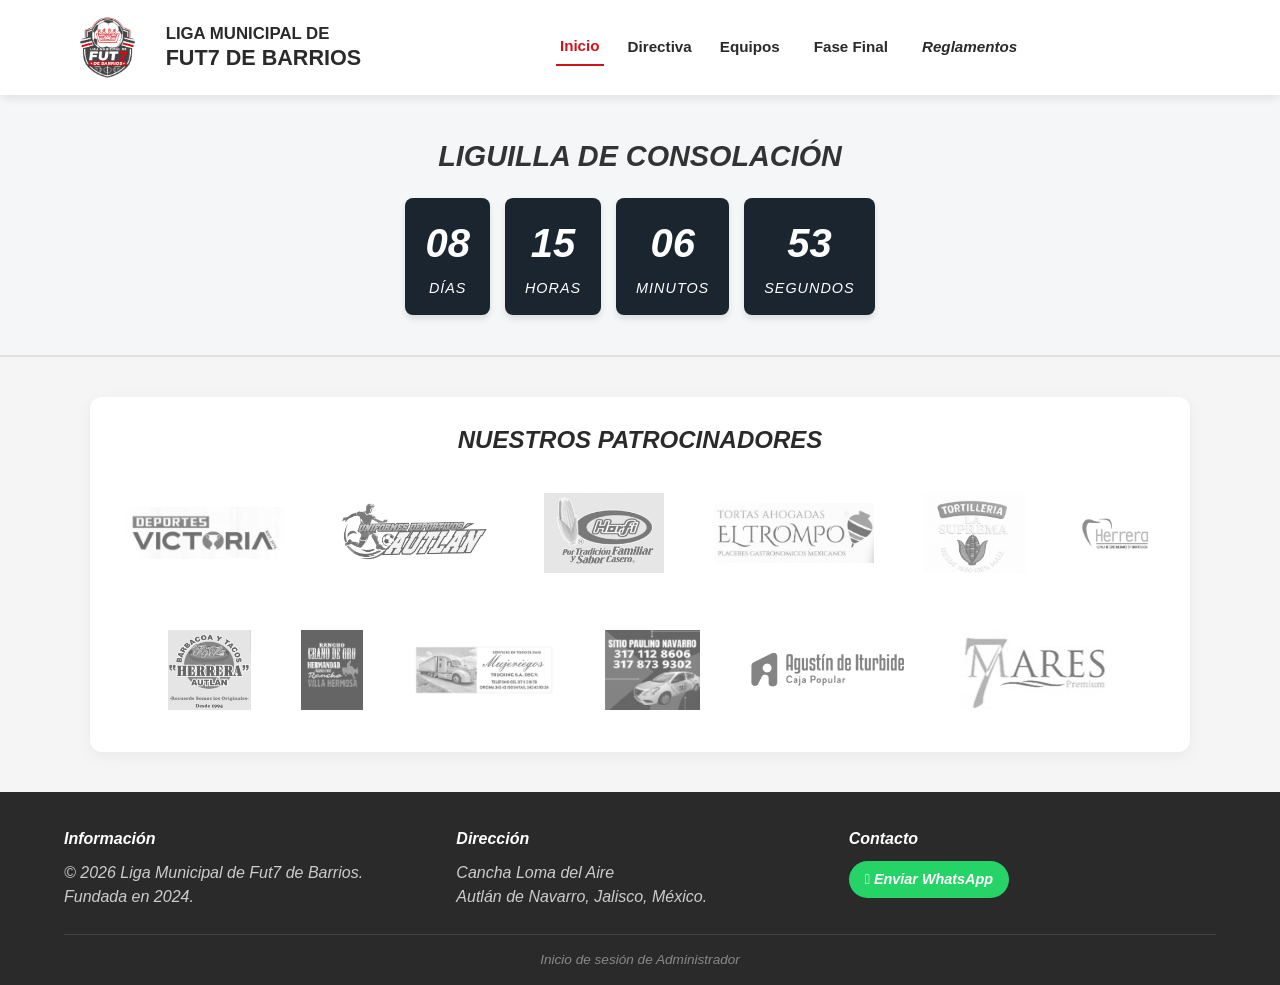
==== commit c296f195: "inicio de  sesion y planeacion de dashboard" ====
--- a/consolacion.html
+++ b/consolacion.html
@@ -168,7 +168,7 @@
             </div>
         </div>
         <div class="footer-bottom">
-            <a href="/admin-login">Inicio de sesión de Administrador</a>
+            <a href="/admin-login.html">Inicio de sesión de Administrador</a>
         </div>
     </footer>
     </Main>
--- a/style.css
+++ b/style.css
@@ -1576,4 +1576,130 @@
 .modal-resultados-body::-webkit-scrollbar-thumb {
     background-color: var(--color-rojo);
     border-radius: 4px;
+}
+/* =========================================
+   ESTILOS DEL PANEL DE ADMINISTRACIÓN
+   ========================================= */
+.login-main {
+    display: flex;
+    justify-content: center;
+    align-items: center;
+    min-height: calc(100vh - 100px);
+    padding: 20px;
+}
+
+.login-card {
+    max-width: 400px;
+    width: 100%;
+    padding: 30px;
+}
+
+.admin-form {
+    display: flex;
+    flex-direction: column;
+    gap: 15px;
+    margin-top: 20px;
+}
+
+.form-group {
+    display: flex;
+    flex-direction: column;
+    gap: 5px;
+}
+
+.form-group label {
+    font-weight: 700;
+    font-size: 0.9rem;
+    color: var(--color-gris-oscuro);
+}
+
+.form-group input, .form-group select {
+    padding: 10px 12px;
+    border: 1px solid #ccc;
+    border-radius: 6px;
+    font-size: 1rem;
+    background-color: #fafafa;
+}
+
+.form-group input:focus, .form-group select:focus {
+    outline: none;
+    border-color: #003366;
+    box-shadow: 0 0 0 2px rgba(0, 51, 102, 0.2);
+}
+
+.error-msg {
+    color: var(--color-rojo);
+    font-size: 0.85rem;
+    font-weight: bold;
+    text-align: center;
+    background-color: #ffebee;
+    padding: 8px;
+    border-radius: 4px;
+    border: 1px solid #ffcdd2;
+}
+
+.dashboard-container {
+    max-width: 800px;
+    margin: 40px auto;
+    padding: 0 15px;
+}
+
+.dashboard-card {
+    padding: 25px;
+}
+
+.form-row {
+    display: grid;
+    grid-template-columns: 1fr 1fr;
+    gap: 20px;
+}
+
+.form-match-row {
+    display: flex;
+    align-items: center;
+    justify-content: space-between;
+    background: #f8f9fa;
+    padding: 20px;
+    border-radius: 8px;
+    border: 1px solid #eee;
+    margin-top: 10px;
+}
+
+.form-team-col {
+    display: flex;
+    flex-direction: column;
+    gap: 10px;
+    flex: 1;
+}
+
+.vs-divider {
+    font-weight: 900;
+    font-size: 1.2rem;
+    color: var(--color-rojo);
+    padding: 0 20px;
+    margin-top: 20px;
+}
+
+.checkbox-group {
+    flex-direction: row;
+    align-items: center;
+    gap: 10px;
+    margin-top: 10px;
+}
+
+.checkbox-group input {
+    width: 18px;
+    height: 18px;
+    cursor: pointer;
+}
+
+@media (max-width: 600px) {
+    .form-row, .form-match-row {
+        grid-template-columns: 1fr;
+        flex-direction: column;
+    }
+    .vs-divider {
+        margin: 15px 0;
+        text-align: center;
+    }
 }
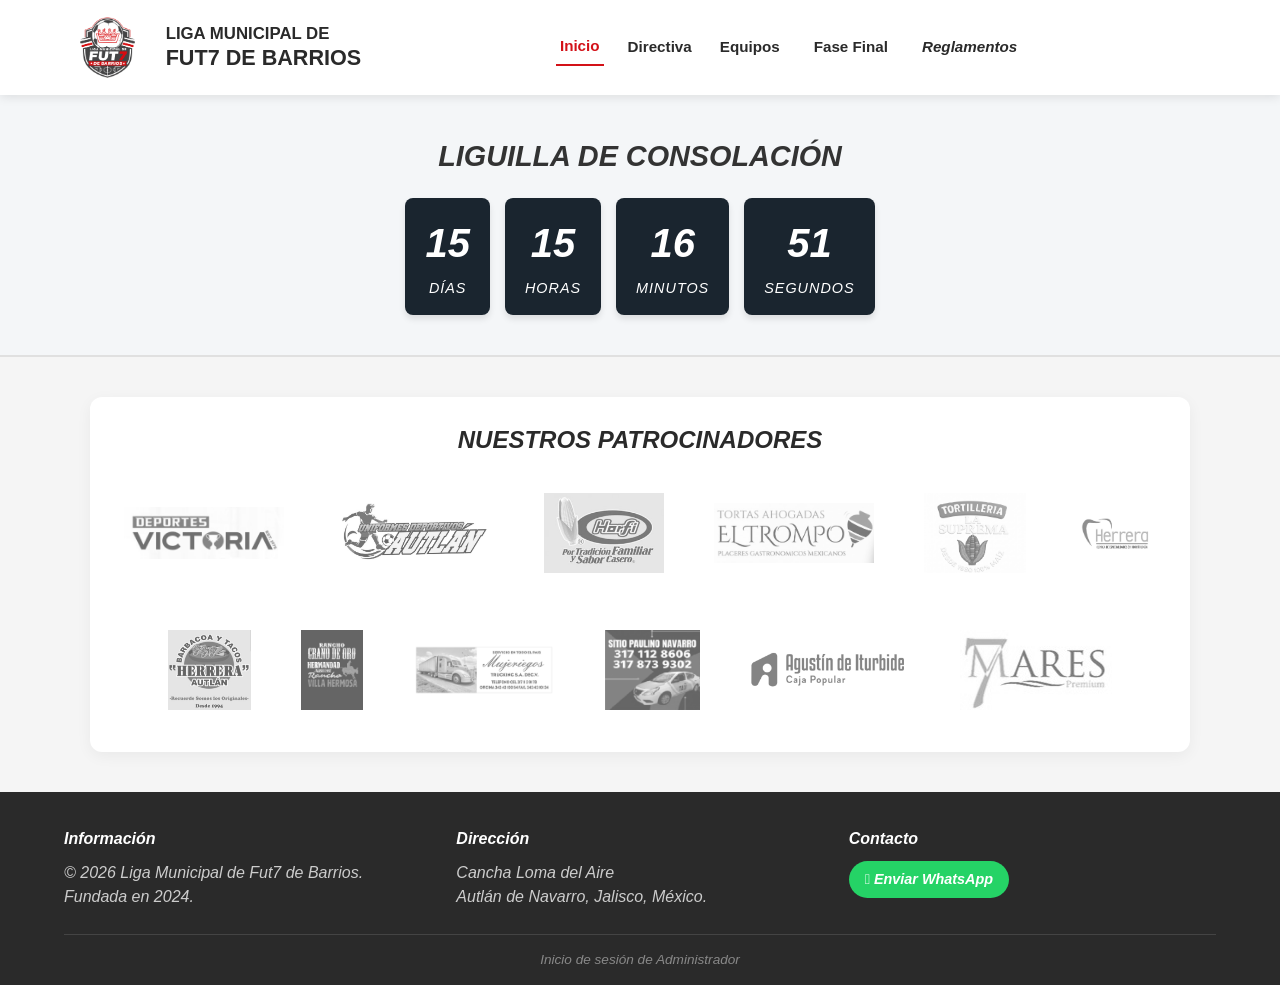
==== commit f7c55734: "nueva imagen" ====
--- a/consolacion.html
+++ b/consolacion.html
@@ -177,7 +177,7 @@
      <!-- SCRIPT DE LA CUENTA REGRESIVA -->
     <script>
         // Configura la fecha: 14 de diciembre de 2026 a las 20:00:00 (8:00 PM)
-        const countDownDate = new Date("Dec 14, 2026 20:00:00").getTime();
+        const countDownDate = new Date("Dec 21, 2026 20:10:00").getTime();
 
         // Actualiza la cuenta regresiva cada 1 segundo
         const x = setInterval(function() {
--- a/style.css
+++ b/style.css
@@ -1541,8 +1541,8 @@
     animation: zoomInModal 0.25s ease-out;
 }
 .modal-resultados-header {
-    background: linear-gradient(135deg, rgba(20, 55, 30, 1) 0%, rgba(8, 20, 12, 1) 100%);
-    color: #ffee00;
+    background: linear-gradient(135deg, rgb(192, 1, 11) 0%, rgb(32, 1, 1) 100%);
+    color: #fbfbfa;
     padding: 16px 20px;
     display: flex;
     justify-content: space-between;
@@ -1702,4 +1702,578 @@
         margin: 15px 0;
         text-align: center;
     }
+}
+/* =========================================
+   NUEVO CARRUSEL TIPO TARJETA OSCURA
+   ========================================= */
+/* =========================================
+   NUEVO CARRUSEL TIPO TARJETA OSCURA
+   ========================================= */
+.carousel-section-dark {
+    background-color: #1a1a1a;
+    padding: 40px 10px;
+    display: flex;
+    flex-direction: column;
+    align-items: center;
+    margin-bottom: 30px;
+}
+
+.carousel-container-wrapper {
+    display: flex;
+    align-items: center;
+    justify-content: center; /* CENTRA EL CARRUSEL */
+    width: 100%;             
+    max-width: 1450px;      
+    gap: 15px;              
+    position: relative;
+    margin: 0 auto;         
+}
+
+.matches-carousel-dark {
+    display: flex;
+    gap: 15px;
+    overflow-x: auto;
+    scroll-behavior: smooth;
+    scrollbar-width: none; /* Oculta scroll en Firefox */
+    -ms-overflow-style: none; /* Oculta scroll en IE/Edge */
+    padding: 10px 0;
+    max-width: calc(100% - 120px); /* Garantiza espacio para no empalmar las flechas */
+    /* Eliminamos flex: 1 para que no ocupe todo el ancho si hay pocas tarjetas */
+}
+
+.matches-carousel-dark::-webkit-scrollbar {
+    display: none; /* Oculta scroll visual en Chrome/Safari */
+}
+
+.match-card-dark {
+    flex: 0 0 160px;        
+    background-color: #000000;
+    border-radius: 12px;
+    display: flex;
+    flex-direction: column;
+    justify-content: space-between;
+    overflow: hidden;
+    height: 330px;
+    box-shadow: 0 4px 10px rgba(0,0,0,0.3);
+}
+
+.match-card-content {
+    padding: 25px 10px 15px;
+    display: flex;
+    flex-direction: column;
+    align-items: center;
+    text-align: center;
+    flex: 1;
+}
+
+.match-status {
+    color: #ffffff;
+    font-weight: 700;
+    font-size: 0.85rem;
+    margin-bottom: 6px;
+}
+
+.match-jornada {
+    color: #aaaaaa;
+    font-size: 0.75rem;
+    margin-bottom: 25px;
+}
+
+.match-logos-dark {
+    display: flex;
+    justify-content: center;
+    align-items: center;
+    gap: 20px;
+    margin-bottom: 25px;
+}
+
+.match-logos-dark img {
+    width: 45px;
+    height: 45px;
+    object-fit: contain;
+}
+
+.match-datetime-dark {
+    display: flex;
+    flex-direction: column;
+    color: #aaaaaa;
+    font-size: 0.75rem;
+    gap: 5px;
+    margin-bottom: 15px;
+}
+
+.match-score-dark {
+    color: #ffffff;
+    font-size: 2.2rem;
+    font-weight: 800;
+    letter-spacing: 2px;
+    margin-bottom: 5px; 
+}
+
+.match-league {
+    color: #555555;
+    font-size: 0.65rem;
+    font-weight: 700;
+    letter-spacing: 1px;
+    margin-top: auto;
+}
+
+.match-bottom-bar {
+    height: 35px;
+    background-color: var(--color-rojo); 
+    width: 100%;
+}
+
+.carousel-btn {
+    background-color: var(--color-rojo);
+    color: #ffffff;
+    border: none;
+    border-radius: 50%;
+    width: 45px;
+    height: 45px;
+    display: flex;
+    align-items: center;
+    justify-content: center;
+    cursor: pointer;
+    flex-shrink: 0;
+    font-size: 1.2rem;
+    transition: transform 0.2s, background-color 0.2s;
+    box-shadow: 0 4px 10px rgba(0,0,0,0.4);
+}
+
+.carousel-btn:hover {
+    transform: scale(1.1);
+    background-color: #b00e14;
+}
+
+.ver-todos-container {
+    margin-top: 35px;
+}
+
+.btn-ver-todos {
+    background-color: transparent;
+    color: #ffffff;
+    border: 2px solid var(--color-rojo);
+    padding: 10px 24px;
+    border-radius: 25px;
+    font-size: 1rem;
+    font-weight: 600;
+    cursor: pointer;
+    display: flex;
+    align-items: center;
+    gap: 10px;
+    transition: background-color 0.2s, transform 0.2s;
+}
+
+.btn-ver-todos:hover {
+    background-color: rgba(211, 17, 24, 0.15);
+    transform: translateY(-2px);
+}
+
+@media (max-width: 600px) {
+    .carousel-btn {
+        display: none; 
+    }
+}
+/* =========================================
+   NUEVO MODAL RESULTADOS (TABS Y CARRUSEL)
+   ========================================= */
+.modal-resultados-wide {
+    max-width: 1250px !important; /* Se hace más ancho para el carrusel */
+    background-color: #ffffff !important;
+}
+
+.modal-resultados-body {
+    background: #ffffff !important; /* Quitamos el fondo oscuro del modal anterior */
+    padding: 20px 20px 40px !important;
+}
+
+/* Contenedor de Pestañas */
+.tabs-jornadas-container {
+    display: flex;
+    overflow-x: auto;
+    gap: 12px;
+    padding: 10px 5px 15px;
+    scrollbar-width: thin;
+    scrollbar-color: #ccc transparent;
+    border-bottom: 2px solid #e0e0e0;
+    margin-bottom: 25px;
+}
+
+.tab-jornada {
+    background-color: #1c1f24;
+    color: #ffffff;
+    border: 2px solid transparent;
+    padding: 10px 24px;
+    border-radius: 25px;
+    font-size: 0.95rem;
+    font-weight: 700;
+    white-space: nowrap;
+    cursor: pointer;
+    transition: all 0.3s ease;
+    box-shadow: 0 4px 6px rgba(0,0,0,0.15);
+}
+
+.tab-jornada:hover {
+    background-color: #31353a;
+}
+
+.tab-jornada.active {
+    background-color: var(--color-rojo);
+    border-color: #a00d12;
+    transform: translateY(-2px);
+    box-shadow: 0 6px 12px rgba(211, 17, 24, 0.3);
+}
+
+/* Título de la Jornada Seleccionada */
+.titulo-jornada-activa {
+    font-size: 1.25rem;
+    font-weight: 800;
+    color: #111;
+    margin-bottom: 20px;
+    text-align: left;
+    padding-left: 45px;
+}
+
+/* Contenedor del Carrusel de Resultados */
+.carrusel-resultados-wrapper {
+    display: flex;
+    align-items: center;
+    width: 100%;
+    position: relative;
+    gap: 10px;
+}
+
+.carrusel-resultados-viewport {
+    flex: 1;
+    overflow: hidden; /* Oculta todo lo que se salga */
+}
+
+/* Slide de Jornada (Agrupa los partidos) */
+.jornada-slide {
+    display: none; /* Oculto por defecto */
+    gap: 15px;
+    overflow-x: auto;
+    scroll-behavior: smooth;
+    scrollbar-width: none;
+    -ms-overflow-style: none;
+    padding: 10px 0;
+}
+
+.jornada-slide::-webkit-scrollbar {
+    display: none;
+}
+
+.jornada-slide.active {
+    display: flex; /* Solo muestra la jornada seleccionada */
+}
+
+/* Tarjeta de Resultado (Gris Oscuro) */
+.match-card-result {
+    flex: 0 0 170px;
+    background-color: #3b3f46; /* Tono gris de la imagen */
+    border-radius: 12px;
+    display: flex;
+    flex-direction: column;
+    justify-content: space-between;
+    overflow: hidden;
+    height: 340px;
+    box-shadow: 0 4px 10px rgba(0,0,0,0.25);
+}
+
+.match-card-result .match-card-content {
+    padding: 20px 10px 10px;
+}
+
+.match-card-result .match-score-dark {
+    font-size: 2.5rem;
+    margin: 10px 0;
+}
+
+.match-penales {
+    color: #ffee00;
+    font-size: 0.75rem;
+    font-weight: 800;
+    margin-top: -10px;
+    margin-bottom: auto;
+    display: block;
+}
+
+/* Ajuste color barra inferior a gris más oscuro como en la imagen */
+.match-card-result .match-bottom-bar {
+    background-color: #2b2e33; 
+}
+/* =======================================================
+   ESTADÍSTICAS LIGA (DISEÑOS NUEVOS DE IMÁGENES)
+   ======================================================= */
+.league-data-section {
+    max-width: 1100px;
+    margin: 0 auto 30px;
+    padding: 0 15px;
+    display: flex;
+    flex-direction: column;
+    gap: 20px;
+}
+
+/* 1. DATOS PREMIER (LIGA) */
+.datos-premier-container {
+    background: #ffffff;
+    border-radius: 8px;
+    box-shadow: 0 4px 15px rgba(0,0,0,0.05);
+    overflow: hidden;
+    display: flex;
+    flex-direction: column;
+}
+.dp-header {
+    display: flex;
+    align-items: center;
+    background: #ffffff;
+}
+.dp-header h2 {
+    font-size: 1.8rem;
+    color: #1a1a1a;
+    padding: 10px 20px;
+    margin: 0;
+    white-space: nowrap;
+}
+.dp-header-bar {
+    flex: 1;
+    height: 35px;
+    background: #a00d12;
+    border-top-left-radius: 20px;
+    border-bottom-left-radius: 20px;
+    margin-right: -10px;
+}
+.dp-stats {
+    display: flex;
+    justify-content: space-around;
+    padding: 20px;
+    background: #ffffff;
+    border-top: 1px solid #eeeeee;
+    flex-wrap: wrap;
+    gap: 15px;
+}
+.dp-stat-item {
+    display: flex;
+    flex-direction: column;
+    border-left: 2px solid #a00d12;
+    padding-left: 15px;
+    min-width: 140px;
+}
+.dp-label {
+    font-size: 0.75rem;
+    font-weight: 800;
+    color: #000000;
+}
+.dp-value {
+    font-size: 1.8rem;
+    font-weight: 700;
+    color: #3b5998;
+}
+
+/* 2. GRID PARA MEJOR OFENSIVA/DEFENSIVA, GOLES Y TARJETAS */
+.stats-grid-3 {
+    display: grid;
+    grid-template-columns: 2fr 1fr 1fr;
+    gap: 20px;
+}
+@media (max-width: 900px) {
+    .stats-grid-3 { grid-template-columns: 1fr; }
+}
+
+/* 3. MEJOR OFENSIVA / DEFENSIVA */
+.best-teams-card {
+    background: #ffffff;
+    border-radius: 8px;
+    box-shadow: 0 4px 15px rgba(0,0,0,0.05);
+    display: flex;
+    padding: 20px;
+    border-top: 3px solid #a00d12;
+}
+.best-team-col {
+    flex: 1;
+    display: flex;
+    flex-direction: column;
+    padding: 0 15px;
+}
+.border-right {
+    border-right: 1px solid #dddddd;
+}
+.best-header {
+    display: flex;
+    justify-content: space-between;
+    align-items: flex-start;
+    margin-bottom: 15px;
+}
+.best-logo {
+    width: 60px;
+    height: 60px;
+    object-fit: contain;
+}
+.rank-badge {
+    background: #a00d12;
+    color: #f8f9fa;
+    font-weight: 800;
+    font-size: 0.8rem;
+    padding: 4px 8px;
+}
+.best-title {
+    font-size: 0.8rem;
+    color: #555555;
+    text-transform: uppercase;
+    font-weight: 700;
+    display: block;
+}
+.best-name {
+    font-size: 1.1rem;
+    font-weight: 800;
+    color: #000000;
+    display: block;
+    margin: 5px 0 10px;
+    text-transform: uppercase;
+}
+.best-score {
+    display: flex;
+    align-items: baseline;
+    gap: 8px;
+}
+.score-val {
+    font-size: 2.2rem;
+    font-weight: 800;
+    color: #000000;
+}
+.score-label {
+    font-size: 0.8rem;
+    color: #555555;
+    font-weight: 700;
+}
+@media (max-width: 600px) {
+    .best-teams-card { flex-direction: column; gap: 20px; }
+    .border-right { border-right: none !important; border-bottom: 1px solid #eeeeee; padding-bottom: 20px; }
+}
+
+/* 4. TOTAL GOLES */
+.total-goles-card {
+    background: #f8f9fa;
+    border-radius: 8px;
+    box-shadow: 0 4px 15px rgba(0,0,0,0.05);
+    display: flex;
+    flex-direction: column;
+    align-items: flex-end;
+    justify-content: center;
+    padding: 20px;
+    border-top: 3px solid #eeeeee;
+}
+.tg-label {
+    font-size: 1rem;
+    color: #4a6a8c;
+    font-weight: 800;
+}
+.tg-value {
+    font-size: 4rem;
+    font-weight: 800;
+    color: #a00d12;
+    line-height: 1;
+    margin-top: 5px;
+}
+
+/* 5. DISCIPLINA (TARJETAS) */
+.disciplina-card {
+    background: #000000;
+    border-radius: 8px;
+    box-shadow: 0 4px 15px rgba(0,0,0,0.5);
+    padding: 20px;
+    display: flex;
+    flex-direction: column;
+    color: #ffffff;
+}
+.disc-header {
+    display: flex;
+    justify-content: space-between;
+    margin-bottom: 25px;
+}
+.disc-title {
+    display: flex;
+    flex-direction: column;
+}
+.dt-sub {
+    font-size: 0.75rem;
+    color: #aaaaaa;
+    font-weight: 700;
+}
+.dt-main {
+    font-size: 1.5rem;
+    font-weight: 800;
+    color: #ffffff;
+    line-height: 1.2;
+}
+.disc-icon {
+    width: 35px;
+    height: 35px;
+    background: #a00d12;
+}
+.disc-row {
+    display: flex;
+    align-items: center;
+    margin-bottom: 15px;
+}
+.card-indicator {
+    width: 14px;
+    height: 20px;
+    margin-right: 12px;
+}
+.card-indicator.yellow { background: #ffe600; }
+.card-indicator.red { background: #ff0000; }
+.disc-label {
+    flex: 1;
+    font-size: 1rem;
+    font-weight: 800;
+}
+.disc-val {
+    font-size: 1.3rem;
+    font-weight: 800;
+}
+.disc-footer {
+    border-top: 1px solid #333333;
+    margin-top: auto;
+    padding-top: 15px;
+    display: flex;
+    justify-content: space-between;
+    align-items: center;
+    font-size: 0.9rem;
+    font-weight: 800;
+}
+.disc-total {
+    color: #96d116;
+    font-size: 1.6rem;
+}
+.match-penalties-dark {
+    color: #a0aec0; /* Un tono gris claro/azulado */
+    font-size: 0.85em;
+    text-align: center;
+    margin-top: -5px; /* Para acercarlo al marcador principal */
+    margin-bottom: 10px;
+}
+/* --- CORRECCIÓN DE SIMETRÍA EN MARCADORES --- */
+
+/* 1. Reservar siempre el espacio de los penales, aunque esté vacío */
+.match-penalties-dark {
+    min-height: 20px; 
+    display: flex;
+    align-items: center;
+    justify-content: center;
+    width: 100%;
+}
+
+/* 2. Forzar que el nombre de la liga se pegue siempre al fondo de la tarjeta */
+.match-league {
+    margin-top: auto !important; 
+    padding-bottom: 5px;
+}
+
+/* 3. Asegurar que los marcadores en el modal no pierdan el auto-margen */
+.match-card-result .match-card-content {
+    display: flex;
+    flex-direction: column;
+    height: 100%;
 }
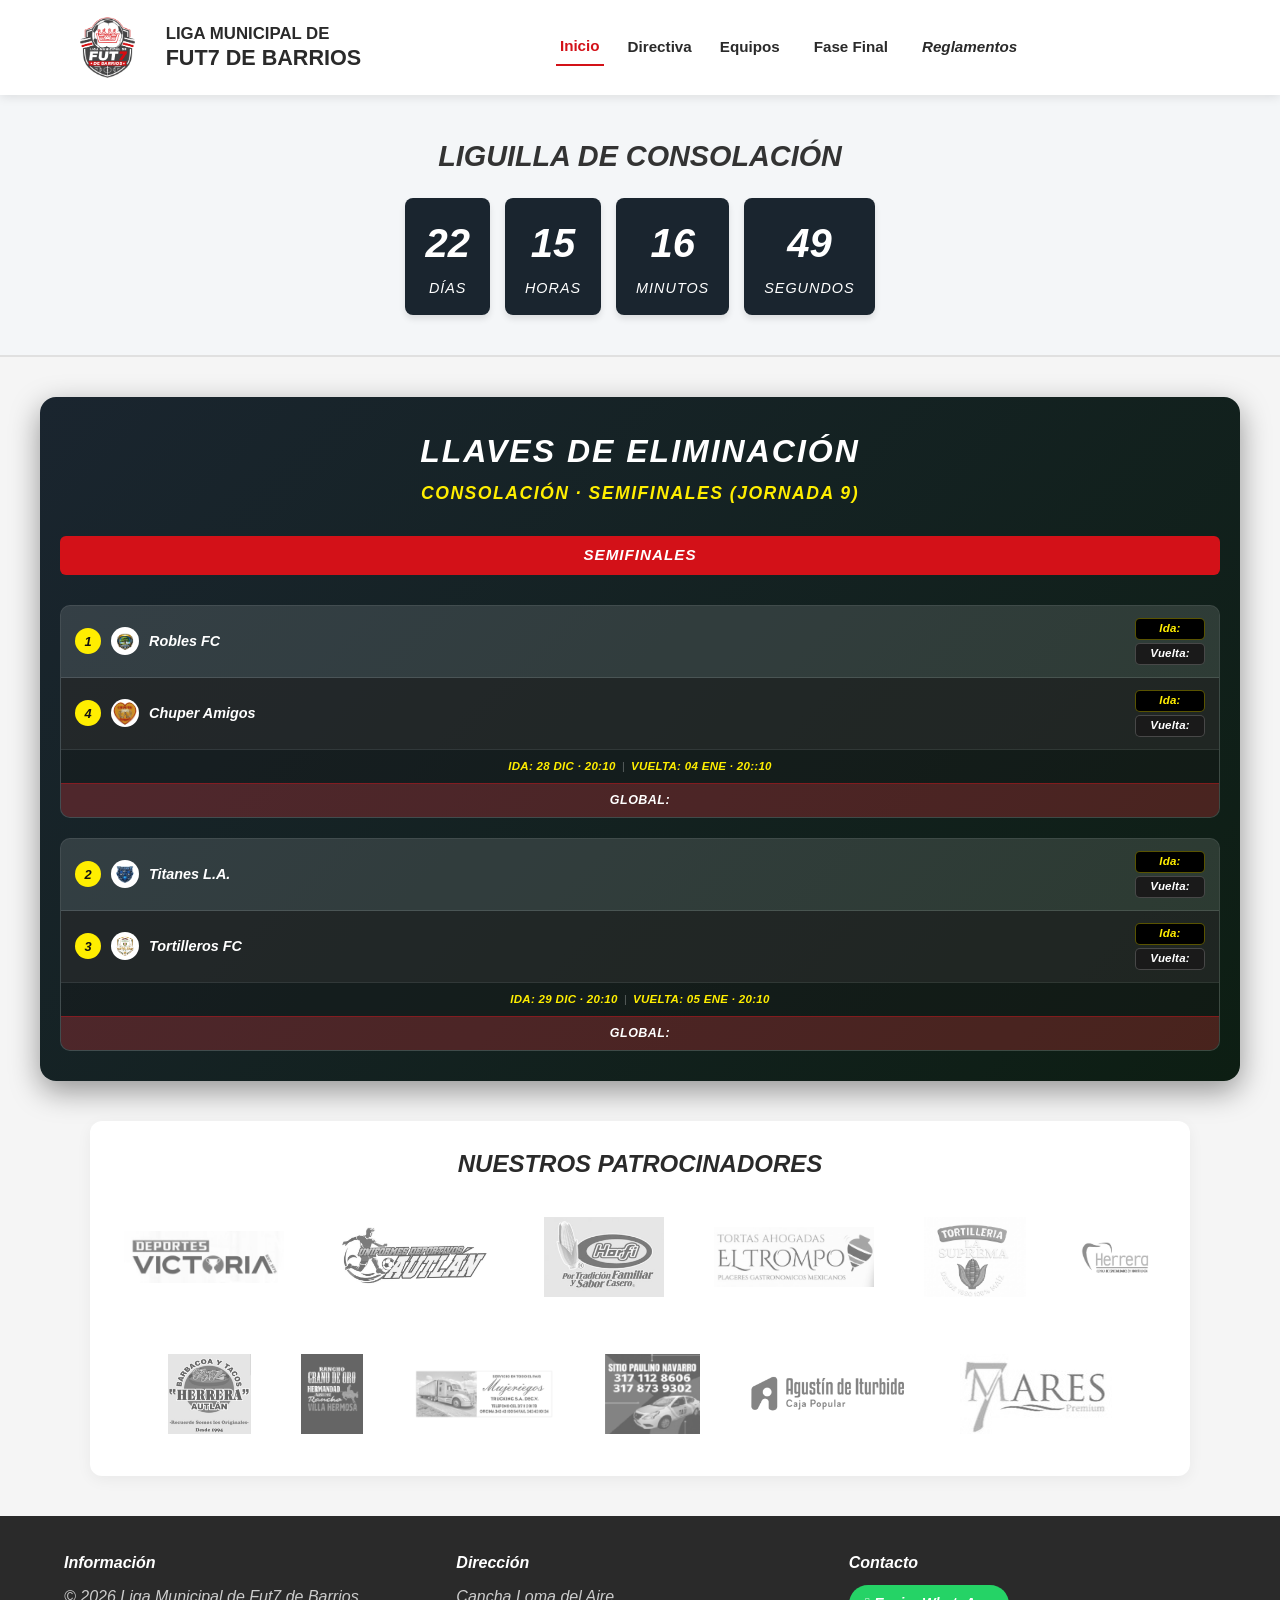
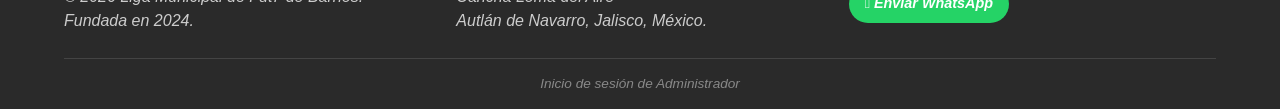
==== commit 1a071e05: "liguilla y consolación fecha 9" ====
--- a/consolacion.html
+++ b/consolacion.html
@@ -105,6 +105,117 @@
                 <div class="time-box"><span id="seconds">00</span><p>Segundos</p></div>
             </div>
         </section>
+
+        <!-- SECCIÓN DE LLAVES DE ELIMINACIÓN - CONSOLACIÓN -->
+<section class="bracket-section">
+    <h2 class="bracket-title">Llaves de Eliminación</h2>
+    <p class="bracket-subtitle">Consolación · Semifinales (Jornada 9)</p>
+    
+    <div class="bracket-container">
+        <!-- Columna de Semifinales -->
+        <div class="bracket-round">
+            <h3 class="round-title">Semifinales</h3>
+            
+            <!-- Semifinal 1 -->
+            <div class="matchup">
+                <div class="team-slot team-top">
+                    <span class="seed">1</span>
+                    <img src="assets/logos/Robles.png" alt="Equipo 1" class="bracket-logo" onerror="this.style.display='none'">
+                    <span class="bracket-team-name">Robles FC</span>
+                    <div class="score-pair">
+                        <span class="score-id">Ida: </span>
+                        <span class="score-vu">Vuelta: </span>
+                    </div>
+                </div>
+                <div class="team-slot team-bottom">
+                    <span class="seed">4</span>
+                    <img src="assets/logos/chuperamigos.png" alt="Equipo 4" class="bracket-logo" onerror="this.style.display='none'">
+                    <span class="bracket-team-name">Chuper Amigos</span>
+                    <div class="score-pair">
+                        <span class="score-id">Ida: </span>
+                        <span class="score-vu">Vuelta: </span>
+                    </div>
+                </div>
+                <div class="matchup-date">
+                    <span>Ida: 28 Dic · 20:10</span>
+                    <span class="date-sep">|</span>
+                    <span>Vuelta: 04 Ene · 20::10</span>
+                </div>
+                <div class="matchup-aggregate">
+                    <span>Global: </span>
+                </div>
+            </div>
+
+            <!-- Semifinal 2 -->
+            <div class="matchup">
+                <div class="team-slot team-top">
+                    <span class="seed">2</span>
+                    <img src="assets/logos/Titanes.png" alt="Equipo 2" class="bracket-logo" onerror="this.style.display='none'">
+                    <span class="bracket-team-name">Titanes L.A.</span>
+                    <div class="score-pair">
+                        <span class="score-id">Ida: </span>
+                        <span class="score-vu">Vuelta: </span>
+                    </div>
+                </div>
+                <div class="team-slot team-bottom">
+                    <span class="seed">3</span>
+                    <img src="assets/logos/Tortilleros.png" alt="Equipo 3" class="bracket-logo" onerror="this.style.display='none'">
+                    <span class="bracket-team-name">Tortilleros FC</span>
+                    <div class="score-pair">
+                        <span class="score-id">Ida: </span>
+                        <span class="score-vu">Vuelta: </span>
+                    </div>
+                </div>
+                <div class="matchup-date">
+                    <span>Ida: 29 Dic · 20:10</span>
+                    <span class="date-sep">|</span>
+                    <span>Vuelta: 05 Ene · 20:10</span>
+                </div>
+                <div class="matchup-aggregate">
+                   <span>Global: </span>
+                </div>
+            </div>
+        </div>
+
+        <!-- Columna de la Gran Final 
+        <div class="bracket-round bracket-round-future">
+            <h3 class="round-title">Gran Final · Partido Único</h3>
+            
+            <div class="matchup matchup-future">
+                <div class="team-slot team-top">
+                    <span class="bracket-team-name tbd">Gordos Belicones</span>
+                    <div class="score-pair score-pair-single">
+                        <span class="score-single tbd-score">-</span>
+                    </div>
+                </div>
+                <div class="team-slot team-bottom">
+                    <span class="bracket-team-name tbd">JR Transmisiones</span>
+                    <div class="score-pair score-pair-single">
+                        <span class="score-single tbd-score">-</span>
+                    </div>
+                </div>
+                <div class="matchup-date matchup-date-future">
+                    <i class="fas fa-calendar-alt"></i>
+                    <span>Final: Por definir</span>
+                </div>
+                <div class="matchup-note">
+                    <i class="fas fa-info-circle"></i>
+                    <span>Partido único · En caso de empate se define en penales</span>
+                </div>
+            </div>
+-->
+            <!-- Trofeo del Campeón de Consolación 
+            <div class="champion-trophy">
+                <div class="trophy-icon">
+                    <i class="fas fa-trophy"></i>
+                </div>
+                <p class="trophy-text">Campeón</p>
+                <p class="trophy-subtext">Consolación</p>
+            </div>
+        </div>
+    </div>
+    -->
+</section>
             
         <!-- SECCIÓN DE PATROCINADORES -->
         <section class="sponsors-section">
@@ -177,7 +288,7 @@
      <!-- SCRIPT DE LA CUENTA REGRESIVA -->
     <script>
         // Configura la fecha: 14 de diciembre de 2026 a las 20:00:00 (8:00 PM)
-        const countDownDate = new Date("Dec 21, 2026 20:10:00").getTime();
+        const countDownDate = new Date("Dec 28, 2026 20:10:00").getTime();
 
         // Actualiza la cuenta regresiva cada 1 segundo
         const x = setInterval(function() {
--- a/style.css
+++ b/style.css
@@ -1390,6 +1390,7 @@
     .site-footer { padding: 25px 4% 15px; }
     .footer-grid { gap: 20px; }
 }
+
 /* =========================================
    ESTILOS DE INFORMACIÓN DETALLADA EN EL MODAL
    ========================================= */
@@ -1563,7 +1564,6 @@
     padding: 20px 15px;
     overflow-y: auto;
     background: radial-gradient(circle at center top, rgba(20, 55, 30, 0.1), rgba(8, 20, 12, 0.88)), url('assets/estadio.png') center/cover no-repeat;
-    /* Ajuste para el scrollbar del modal */
     scrollbar-width: thin;
     scrollbar-color: var(--color-rojo) rgba(255, 255, 255, 0.1);
 }
@@ -1577,6 +1577,7 @@
     background-color: var(--color-rojo);
     border-radius: 4px;
 }
+
 /* =========================================
    ESTILOS DEL PANEL DE ADMINISTRACIÓN
    ========================================= */
@@ -1703,11 +1704,9 @@
         text-align: center;
     }
 }
+
 /* =========================================
-   NUEVO CARRUSEL TIPO TARJETA OSCURA
-   ========================================= */
-/* =========================================
-   NUEVO CARRUSEL TIPO TARJETA OSCURA
+   CARRUSEL TIPO TARJETA OSCURA
    ========================================= */
 .carousel-section-dark {
     background-color: #1a1a1a;
@@ -1721,7 +1720,7 @@
 .carousel-container-wrapper {
     display: flex;
     align-items: center;
-    justify-content: center; /* CENTRA EL CARRUSEL */
+    justify-content: center;
     width: 100%;             
     max-width: 1450px;      
     gap: 15px;              
@@ -1734,15 +1733,14 @@
     gap: 15px;
     overflow-x: auto;
     scroll-behavior: smooth;
-    scrollbar-width: none; /* Oculta scroll en Firefox */
-    -ms-overflow-style: none; /* Oculta scroll en IE/Edge */
+    scrollbar-width: none;
+    -ms-overflow-style: none;
     padding: 10px 0;
-    max-width: calc(100% - 120px); /* Garantiza espacio para no empalmar las flechas */
-    /* Eliminamos flex: 1 para que no ocupe todo el ancho si hay pocas tarjetas */
+    max-width: calc(100% - 120px);
 }
 
 .matches-carousel-dark::-webkit-scrollbar {
-    display: none; /* Oculta scroll visual en Chrome/Safari */
+    display: none;
 }
 
 .match-card-dark {
@@ -1875,20 +1873,20 @@
         display: none; 
     }
 }
+
 /* =========================================
    NUEVO MODAL RESULTADOS (TABS Y CARRUSEL)
    ========================================= */
 .modal-resultados-wide {
-    max-width: 1250px !important; /* Se hace más ancho para el carrusel */
+    max-width: 1250px !important;
     background-color: #ffffff !important;
 }
 
 .modal-resultados-body {
-    background: #ffffff !important; /* Quitamos el fondo oscuro del modal anterior */
+    background: #ffffff !important;
     padding: 20px 20px 40px !important;
 }
 
-/* Contenedor de Pestañas */
 .tabs-jornadas-container {
     display: flex;
     overflow-x: auto;
@@ -1925,7 +1923,6 @@
     box-shadow: 0 6px 12px rgba(211, 17, 24, 0.3);
 }
 
-/* Título de la Jornada Seleccionada */
 .titulo-jornada-activa {
     font-size: 1.25rem;
     font-weight: 800;
@@ -1935,7 +1932,6 @@
     padding-left: 45px;
 }
 
-/* Contenedor del Carrusel de Resultados */
 .carrusel-resultados-wrapper {
     display: flex;
     align-items: center;
@@ -1946,12 +1942,11 @@
 
 .carrusel-resultados-viewport {
     flex: 1;
-    overflow: hidden; /* Oculta todo lo que se salga */
-}
-
-/* Slide de Jornada (Agrupa los partidos) */
+    overflow: hidden;
+}
+
 .jornada-slide {
-    display: none; /* Oculto por defecto */
+    display: none;
     gap: 15px;
     overflow-x: auto;
     scroll-behavior: smooth;
@@ -1965,13 +1960,12 @@
 }
 
 .jornada-slide.active {
-    display: flex; /* Solo muestra la jornada seleccionada */
-}
-
-/* Tarjeta de Resultado (Gris Oscuro) */
+    display: flex;
+}
+
 .match-card-result {
     flex: 0 0 170px;
-    background-color: #3b3f46; /* Tono gris de la imagen */
+    background-color: #3b3f46;
     border-radius: 12px;
     display: flex;
     flex-direction: column;
@@ -1999,12 +1993,12 @@
     display: block;
 }
 
-/* Ajuste color barra inferior a gris más oscuro como en la imagen */
 .match-card-result .match-bottom-bar {
     background-color: #2b2e33; 
 }
+
 /* =======================================================
-   ESTADÍSTICAS LIGA (DISEÑOS NUEVOS DE IMÁGENES)
+   ESTADÍSTICAS LIGA
    ======================================================= */
 .league-data-section {
     max-width: 1100px;
@@ -2015,7 +2009,6 @@
     gap: 20px;
 }
 
-/* 1. DATOS PREMIER (LIGA) */
 .datos-premier-container {
     background: #ffffff;
     border-radius: 8px;
@@ -2071,7 +2064,6 @@
     color: #3b5998;
 }
 
-/* 2. GRID PARA MEJOR OFENSIVA/DEFENSIVA, GOLES Y TARJETAS */
 .stats-grid-3 {
     display: grid;
     grid-template-columns: 2fr 1fr 1fr;
@@ -2081,7 +2073,6 @@
     .stats-grid-3 { grid-template-columns: 1fr; }
 }
 
-/* 3. MEJOR OFENSIVA / DEFENSIVA */
 .best-teams-card {
     background: #ffffff;
     border-radius: 8px;
@@ -2152,17 +2143,17 @@
     .border-right { border-right: none !important; border-bottom: 1px solid #eeeeee; padding-bottom: 20px; }
 }
 
-/* 4. TOTAL GOLES */
 .total-goles-card {
     background: #f8f9fa;
     border-radius: 8px;
     box-shadow: 0 4px 15px rgba(0,0,0,0.05);
     display: flex;
     flex-direction: column;
-    align-items: flex-end;
+    align-items: center;
     justify-content: center;
     padding: 20px;
     border-top: 3px solid #eeeeee;
+    text-align: center;
 }
 .tg-label {
     font-size: 1rem;
@@ -2175,9 +2166,9 @@
     color: #a00d12;
     line-height: 1;
     margin-top: 5px;
-}
-
-/* 5. DISCIPLINA (TARJETAS) */
+    text-shadow: 1px 1px 3px rgba(0, 0, 0, 0.15);
+}
+
 .disciplina-card {
     background: #000000;
     border-radius: 8px;
@@ -2244,19 +2235,18 @@
     font-weight: 800;
 }
 .disc-total {
-    color: #96d116;
+    color: #faf607;
     font-size: 1.6rem;
 }
 .match-penalties-dark {
-    color: #a0aec0; /* Un tono gris claro/azulado */
+    color: #a0aec0;
     font-size: 0.85em;
     text-align: center;
-    margin-top: -5px; /* Para acercarlo al marcador principal */
+    margin-top: -5px;
     margin-bottom: 10px;
 }
+
 /* --- CORRECCIÓN DE SIMETRÍA EN MARCADORES --- */
-
-/* 1. Reservar siempre el espacio de los penales, aunque esté vacío */
 .match-penalties-dark {
     min-height: 20px; 
     display: flex;
@@ -2265,15 +2255,449 @@
     width: 100%;
 }
 
-/* 2. Forzar que el nombre de la liga se pegue siempre al fondo de la tarjeta */
 .match-league {
     margin-top: auto !important; 
     padding-bottom: 5px;
 }
 
-/* 3. Asegurar que los marcadores en el modal no pierdan el auto-margen */
 .match-card-result .match-card-content {
     display: flex;
     flex-direction: column;
     height: 100%;
+}
+
+/* =========================================
+   SECCIÓN DE LLAVES DE ELIMINACIÓN (BRACKET)
+   ========================================= */
+.bracket-section {
+    max-width: 1200px;
+    margin: 40px auto;
+    padding: 30px 20px;
+    background: linear-gradient(135deg, #1a252f 0%, #0d1e13 100%);
+    border-radius: 16px;
+    box-shadow: 0 10px 30px rgba(0, 0, 0, 0.4);
+}
+
+.bracket-title {
+    text-align: center;
+    color: #ffffff;
+    font-size: 2rem;
+    font-weight: 900;
+    text-transform: uppercase;
+    letter-spacing: 2px;
+    margin-bottom: 5px;
+}
+
+.bracket-subtitle {
+    text-align: center;
+    color: #ffee00;
+    font-size: 1.1rem;
+    font-weight: 700;
+    text-transform: uppercase;
+    letter-spacing: 1.5px;
+    margin-bottom: 30px;
+}
+
+.bracket-container {
+    display: flex;
+    justify-content: space-around;
+    align-items: stretch;
+    gap: 20px;
+    flex-wrap: wrap;
+}
+
+.bracket-round {
+    flex: 1;
+    min-width: 220px;
+    display: flex;
+    flex-direction: column;
+    gap: 20px;
+}
+
+.bracket-round-future {
+    opacity: 0.7;
+}
+
+.round-title {
+    text-align: center;
+    color: #ffffff;
+    font-size: 0.95rem;
+    font-weight: 800;
+    text-transform: uppercase;
+    letter-spacing: 1px;
+    padding: 8px 12px;
+    background: var(--color-rojo);
+    border-radius: 6px;
+    margin-bottom: 10px;
+}
+
+.matchup {
+    background: rgba(255, 255, 255, 0.05);
+    border: 1px solid rgba(255, 255, 255, 0.15);
+    border-radius: 10px;
+    overflow: hidden;
+    display: flex;
+    flex-direction: column;
+}
+
+.matchup-future {
+    background: rgba(255, 255, 255, 0.03);
+    border-style: dashed;
+}
+
+.team-slot {
+    display: flex;
+    align-items: center;
+    gap: 10px;
+    padding: 12px 14px;
+    color: #ffffff;
+    font-size: 0.9rem;
+    font-weight: 600;
+    transition: background 0.2s ease;
+}
+
+.team-top {
+    background: rgba(255, 255, 255, 0.08);
+    border-bottom: 1px solid rgba(255, 255, 255, 0.12);
+}
+
+.team-bottom {
+    background: rgba(35, 35, 35, 0.6);
+}
+
+.team-slot:hover {
+    background: rgba(211, 17, 24, 0.25);
+}
+
+.seed {
+    display: inline-flex;
+    align-items: center;
+    justify-content: center;
+    width: 26px;
+    height: 26px;
+    background: #ffee00;
+    color: #111111;
+    font-weight: 900;
+    font-size: 0.8rem;
+    border-radius: 50%;
+    flex-shrink: 0;
+}
+
+.bracket-logo {
+    width: 28px;
+    height: 28px;
+    object-fit: contain;
+    background: #ffffff;
+    border-radius: 50%;
+    padding: 2px;
+    flex-shrink: 0;
+}
+
+.bracket-team-name {
+    white-space: nowrap;
+    overflow: hidden;
+    text-overflow: ellipsis;
+}
+
+.bracket-team-name.tbd {
+    color: #888888;
+    font-style: italic;
+    font-weight: 500;
+}
+
+/* Trofeo del Campeón */
+.champion-trophy {
+    display: flex;
+    flex-direction: column;
+    align-items: center;
+    justify-content: center;
+    text-align: center;
+    padding: 25px 15px;
+    background: linear-gradient(135deg, #ffd700 0%, #ffb700 50%, #d4a017 100%);
+    border-radius: 12px;
+    box-shadow: 0 6px 20px rgba(255, 215, 0, 0.4);
+    margin-top: auto;
+    animation: trophyGlow 2.5s ease-in-out infinite;
+}
+
+.trophy-icon {
+    font-size: 3.5rem;
+    color: #8b6914;
+    margin-bottom: 10px;
+    filter: drop-shadow(0 3px 5px rgba(0, 0, 0, 0.3));
+}
+
+.trophy-text {
+    font-size: 1.4rem;
+    font-weight: 900;
+    color: #4a3500;
+    text-transform: uppercase;
+    letter-spacing: 2px;
+    margin: 0;
+}
+
+.trophy-subtext {
+    font-size: 0.8rem;
+    font-weight: 700;
+    color: #6b4f00;
+    text-transform: uppercase;
+    letter-spacing: 1px;
+    margin-top: 4px;
+}
+
+@keyframes trophyGlow {
+    0%, 100% { box-shadow: 0 6px 20px rgba(255, 215, 0, 0.4); }
+    50% { box-shadow: 0 6px 30px rgba(255, 215, 0, 0.8); }
+}
+
+/* =========================================
+   MARCADORES IDA / VUELTA EN EL BRACKET
+   ========================================= */
+.score-pair {
+    margin-left: auto;
+    display: flex;
+    flex-direction: column;
+    gap: 3px;
+    flex-shrink: 0;
+}
+
+.score-pair-single {
+    flex-direction: row;
+    align-items: center;
+}
+
+.score-id,
+.score-vu {
+    display: inline-flex;
+    align-items: center;
+    justify-content: center;
+    min-width: 70px;
+    height: 22px;
+    padding: 0 6px;
+    background: #000000;
+    color: #ffee00;
+    font-weight: 800;
+    font-size: 0.72rem;
+    border-radius: 5px;
+    border: 1px solid rgba(255, 238, 0, 0.35);
+    letter-spacing: 0.2px;
+    white-space: nowrap;
+}
+
+.score-vu {
+    background: #1a1a1a;
+    color: #ffffff;
+    border-color: rgba(255, 255, 255, 0.2);
+}
+
+.score-single {
+    display: inline-flex;
+    align-items: center;
+    justify-content: center;
+    min-width: 44px;
+    height: 30px;
+    padding: 0 10px;
+    background: #000000;
+    color: #ffee00;
+    font-weight: 900;
+    font-size: 1rem;
+    border-radius: 6px;
+    border: 1px solid rgba(255, 238, 0, 0.4);
+}
+
+.score-id.tbd-score,
+.score-vu.tbd-score,
+.score-single.tbd-score {
+    background: rgba(255, 255, 255, 0.05);
+    color: #888888;
+    border-color: rgba(255, 255, 255, 0.1);
+}
+
+/* Fila de fecha con separador */
+.matchup-date {
+    display: flex;
+    align-items: center;
+    justify-content: center;
+    gap: 6px;
+    padding: 8px 10px;
+    background: rgba(0, 0, 0, 0.35);
+    border-top: 1px solid rgba(255, 255, 255, 0.12);
+    color: #ffee00;
+    font-size: 0.72rem;
+    font-weight: 700;
+    letter-spacing: 0.3px;
+    text-transform: uppercase;
+    flex-wrap: wrap;
+    text-align: center;
+}
+
+.matchup-date i {
+    font-size: 0.8rem;
+    color: #ffee00;
+    flex-shrink: 0;
+}
+
+.matchup-date span {
+    white-space: nowrap;
+}
+
+.date-sep {
+    color: rgba(255, 255, 255, 0.3);
+    font-weight: 400;
+}
+
+.matchup-date-future {
+    color: #888888;
+    background: rgba(0, 0, 0, 0.2);
+}
+
+.matchup-date-future i {
+    color: #888888;
+}
+
+/* Fila de marcador global */
+.matchup-aggregate {
+    display: flex;
+    align-items: center;
+    justify-content: center;
+    gap: 8px;
+    padding: 7px 12px;
+    background: rgba(211, 17, 24, 0.25);
+    border-top: 1px solid rgba(211, 17, 24, 0.4);
+    color: #ffffff;
+    font-size: 0.78rem;
+    font-weight: 800;
+    letter-spacing: 0.5px;
+    text-transform: uppercase;
+}
+
+.matchup-aggregate i {
+    font-size: 0.8rem;
+    color: #ffee00;
+}
+
+.matchup-aggregate-future {
+    background: rgba(255, 255, 255, 0.03);
+    border-top-color: rgba(255, 255, 255, 0.08);
+    color: #888888;
+}
+
+.matchup-aggregate-future i {
+    color: #666666;
+}
+
+/* Nota para la final (partido único) */
+.matchup-note {
+    display: flex;
+    align-items: center;
+    justify-content: center;
+    gap: 6px;
+    padding: 7px 10px;
+    background: rgba(0, 0, 0, 0.3);
+    border-top: 1px solid rgba(255, 255, 255, 0.1);
+    color: #aaaaaa;
+    font-size: 0.68rem;
+    font-weight: 600;
+    text-align: center;
+    font-style: italic;
+}
+
+.matchup-note i {
+    color: #ffee00;
+    font-size: 0.75rem;
+    flex-shrink: 0;
+}
+
+/* Responsivo del bracket */
+@media (max-width: 900px) {
+    .bracket-container {
+        flex-direction: column;
+        align-items: center;
+    }
+    .bracket-round {
+        width: 100%;
+        max-width: 400px;
+    }
+    .bracket-title {
+        font-size: 1.5rem;
+    }
+    .trophy-icon {
+        font-size: 2.8rem;
+    }
+    .trophy-text {
+        font-size: 1.2rem;
+    }
+}
+
+@media (max-width: 480px) {
+    .bracket-section {
+        padding: 20px 12px;
+        margin: 25px auto;
+    }
+    .bracket-title {
+        font-size: 1.25rem;
+        letter-spacing: 1px;
+    }
+    .bracket-subtitle {
+        font-size: 0.9rem;
+    }
+    .team-slot {
+        padding: 10px 10px;
+        font-size: 0.82rem;
+    }
+    .seed {
+        width: 22px;
+        height: 22px;
+        font-size: 0.7rem;
+    }
+    .bracket-logo {
+        width: 24px;
+        height: 24px;
+    }
+    .trophy-icon {
+        font-size: 2.5rem;
+    }
+    .trophy-text {
+        font-size: 1.05rem;
+    }
+    .trophy-subtext {
+        font-size: 0.7rem;
+    }
+    .score-pair {
+        gap: 2px;
+    }
+    .score-id,
+    .score-vu {
+        min-width: 60px;
+        height: 20px;
+        font-size: 0.65rem;
+        padding: 0 4px;
+    }
+    .score-single {
+        min-width: 36px;
+        height: 26px;
+        font-size: 0.9rem;
+    }
+    .matchup-date {
+        font-size: 0.66rem;
+        padding: 6px 8px;
+        gap: 4px;
+    }
+    .matchup-date i {
+        font-size: 0.7rem;
+    }
+    .date-sep {
+        display: none;
+    }
+    .matchup-date span {
+        white-space: normal;
+    }
+    .matchup-aggregate {
+        font-size: 0.72rem;
+        padding: 6px 10px;
+    }
+    .matchup-note {
+        font-size: 0.62rem;
+        padding: 6px 8px;
+    }
 }
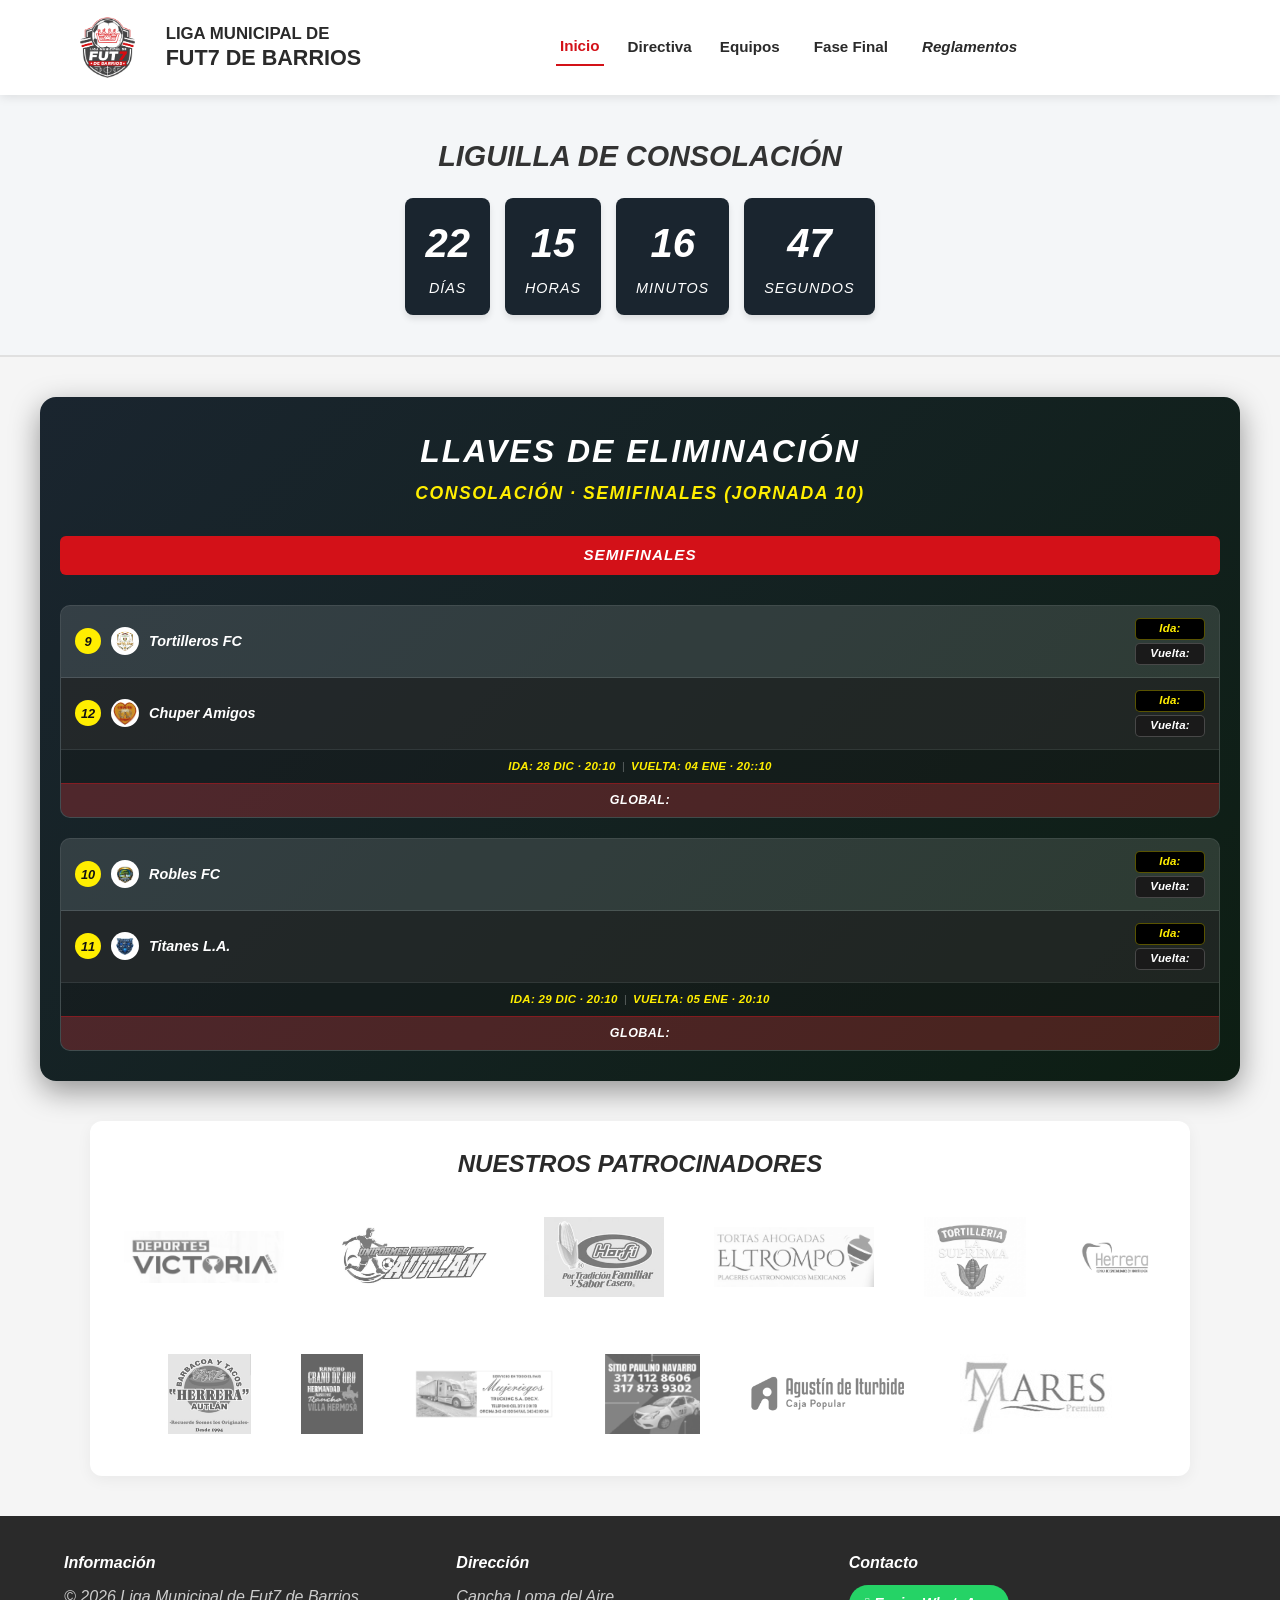
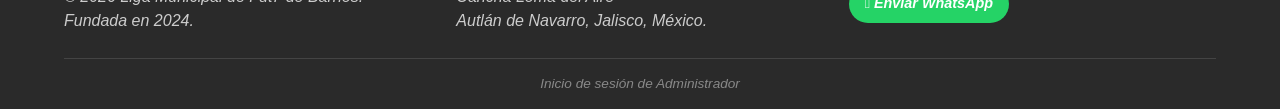
==== commit 8ff3d3d0: "estadisticas completas jornada 10" ====
--- a/consolacion.html
+++ b/consolacion.html
@@ -109,7 +109,7 @@
         <!-- SECCIÓN DE LLAVES DE ELIMINACIÓN - CONSOLACIÓN -->
 <section class="bracket-section">
     <h2 class="bracket-title">Llaves de Eliminación</h2>
-    <p class="bracket-subtitle">Consolación · Semifinales (Jornada 9)</p>
+    <p class="bracket-subtitle">Consolación · Semifinales (Jornada 10)</p>
     
     <div class="bracket-container">
         <!-- Columna de Semifinales -->
@@ -119,16 +119,16 @@
             <!-- Semifinal 1 -->
             <div class="matchup">
                 <div class="team-slot team-top">
-                    <span class="seed">1</span>
-                    <img src="assets/logos/Robles.png" alt="Equipo 1" class="bracket-logo" onerror="this.style.display='none'">
-                    <span class="bracket-team-name">Robles FC</span>
+                    <span class="seed">9</span>
+                    <img src="assets/logos/Tortilleros.png" alt="Equipo 1" class="bracket-logo" onerror="this.style.display='none'">
+                    <span class="bracket-team-name">Tortilleros FC</span>
                     <div class="score-pair">
                         <span class="score-id">Ida: </span>
                         <span class="score-vu">Vuelta: </span>
                     </div>
                 </div>
                 <div class="team-slot team-bottom">
-                    <span class="seed">4</span>
+                    <span class="seed">12</span>
                     <img src="assets/logos/chuperamigos.png" alt="Equipo 4" class="bracket-logo" onerror="this.style.display='none'">
                     <span class="bracket-team-name">Chuper Amigos</span>
                     <div class="score-pair">
@@ -149,18 +149,18 @@
             <!-- Semifinal 2 -->
             <div class="matchup">
                 <div class="team-slot team-top">
-                    <span class="seed">2</span>
-                    <img src="assets/logos/Titanes.png" alt="Equipo 2" class="bracket-logo" onerror="this.style.display='none'">
-                    <span class="bracket-team-name">Titanes L.A.</span>
+                    <span class="seed">10</span>
+                    <img src="assets/logos/Robles.png" alt="Equipo 2" class="bracket-logo" onerror="this.style.display='none'">
+                    <span class="bracket-team-name">Robles FC</span>
                     <div class="score-pair">
                         <span class="score-id">Ida: </span>
                         <span class="score-vu">Vuelta: </span>
                     </div>
                 </div>
                 <div class="team-slot team-bottom">
-                    <span class="seed">3</span>
-                    <img src="assets/logos/Tortilleros.png" alt="Equipo 3" class="bracket-logo" onerror="this.style.display='none'">
-                    <span class="bracket-team-name">Tortilleros FC</span>
+                    <span class="seed">11</span>
+                    <img src="assets/logos/Titanes.png" alt="Equipo 3" class="bracket-logo" onerror="this.style.display='none'">
+                    <span class="bracket-team-name">Titanes L.A.</span>
                     <div class="score-pair">
                         <span class="score-id">Ida: </span>
                         <span class="score-vu">Vuelta: </span>
--- a/style.css
+++ b/style.css
@@ -1695,16 +1695,18 @@
 }
 
 @media (max-width: 600px) {
-    .form-row, .form-match-row {
-        grid-template-columns: 1fr;
-        flex-direction: column;
-    }
-    .vs-divider {
-        margin: 15px 0;
-        text-align: center;
-    }
-}
-
+    .carousel-btn {
+        width: 35px;
+        height: 35px;
+        font-size: 1rem;
+        /* Se elimina 'display: none;' para mantenerlas visibles */
+    }
+    
+    .matches-carousel-dark {
+        /* Ajusta el ancho máximo para dejar espacio a las flechas más pequeñas (35px cada una + padding) */
+        max-width: calc(100% - 90px);
+    }
+}
 /* =========================================
    CARRUSEL TIPO TARJETA OSCURA
    ========================================= */
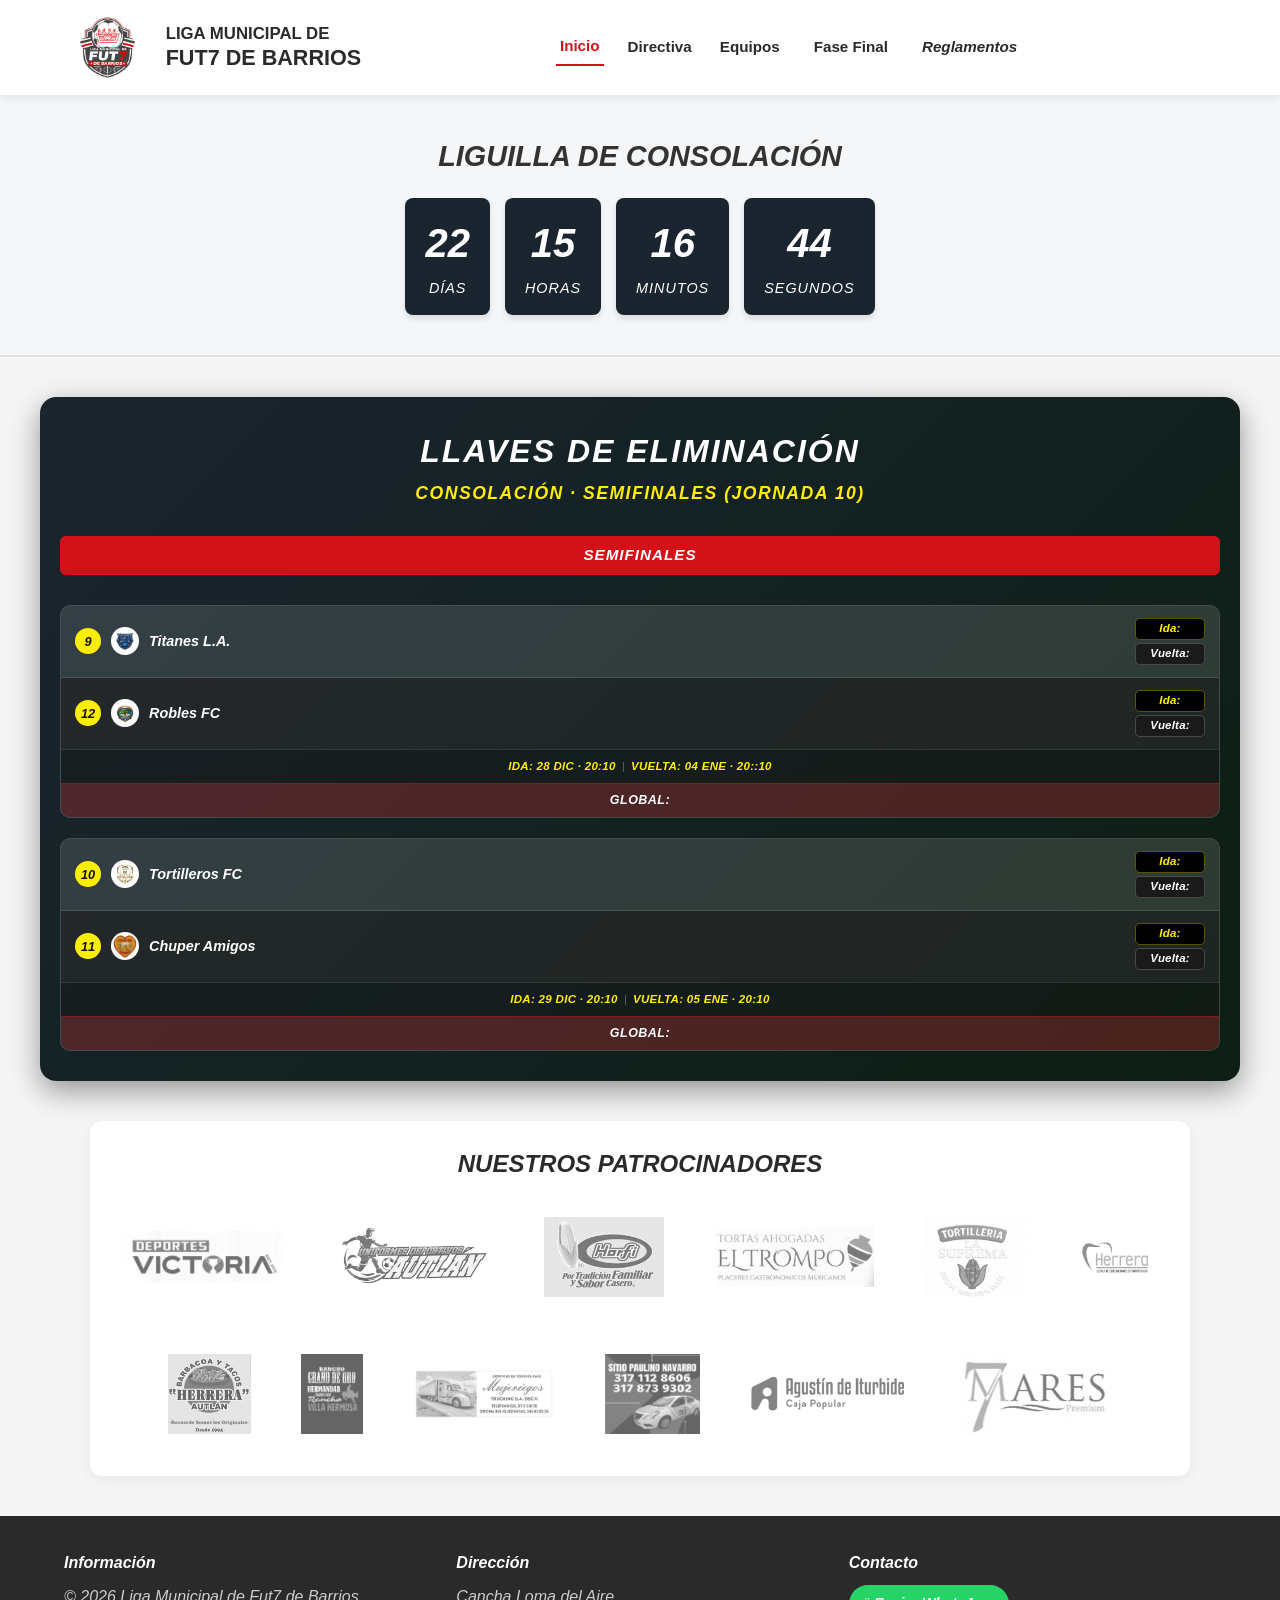
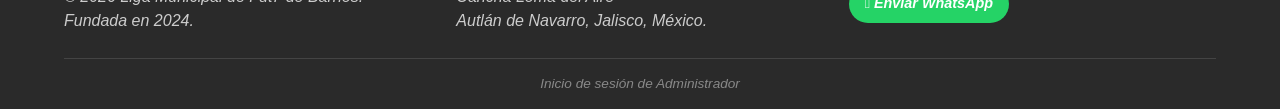
==== commit 8f74b834: "resultados martes j11" ====
--- a/consolacion.html
+++ b/consolacion.html
@@ -120,7 +120,37 @@
             <div class="matchup">
                 <div class="team-slot team-top">
                     <span class="seed">9</span>
-                    <img src="assets/logos/Tortilleros.png" alt="Equipo 1" class="bracket-logo" onerror="this.style.display='none'">
+                    <img src="assets/logos/Titanes.png" alt="Equipo 1" class="bracket-logo" onerror="this.style.display='none'">
+                    <span class="bracket-team-name">Titanes L.A.</span>
+                    <div class="score-pair">
+                        <span class="score-id">Ida: </span>
+                        <span class="score-vu">Vuelta: </span>
+                    </div>
+                </div>
+                <div class="team-slot team-bottom">
+                    <span class="seed">12</span>
+                    <img src="assets/logos/Robles.png" alt="Equipo 4" class="bracket-logo" onerror="this.style.display='none'">
+                    <span class="bracket-team-name">Robles FC</span>
+                    <div class="score-pair">
+                        <span class="score-id">Ida: </span>
+                        <span class="score-vu">Vuelta: </span>
+                    </div>
+                </div>
+                <div class="matchup-date">
+                    <span>Ida: 28 Dic · 20:10</span>
+                    <span class="date-sep">|</span>
+                    <span>Vuelta: 04 Ene · 20::10</span>
+                </div>
+                <div class="matchup-aggregate">
+                    <span>Global: </span>
+                </div>
+            </div>
+
+            <!-- Semifinal 2 -->
+            <div class="matchup">
+                <div class="team-slot team-top">
+                    <span class="seed">10</span>
+                    <img src="assets/logos/Tortilleros.png" alt="Equipo 2" class="bracket-logo" onerror="this.style.display='none'">
                     <span class="bracket-team-name">Tortilleros FC</span>
                     <div class="score-pair">
                         <span class="score-id">Ida: </span>
@@ -128,39 +158,9 @@
                     </div>
                 </div>
                 <div class="team-slot team-bottom">
-                    <span class="seed">12</span>
-                    <img src="assets/logos/chuperamigos.png" alt="Equipo 4" class="bracket-logo" onerror="this.style.display='none'">
+                    <span class="seed">11</span>
+                    <img src="assets/logos/chuperamigos.png" alt="Equipo 3" class="bracket-logo" onerror="this.style.display='none'">
                     <span class="bracket-team-name">Chuper Amigos</span>
-                    <div class="score-pair">
-                        <span class="score-id">Ida: </span>
-                        <span class="score-vu">Vuelta: </span>
-                    </div>
-                </div>
-                <div class="matchup-date">
-                    <span>Ida: 28 Dic · 20:10</span>
-                    <span class="date-sep">|</span>
-                    <span>Vuelta: 04 Ene · 20::10</span>
-                </div>
-                <div class="matchup-aggregate">
-                    <span>Global: </span>
-                </div>
-            </div>
-
-            <!-- Semifinal 2 -->
-            <div class="matchup">
-                <div class="team-slot team-top">
-                    <span class="seed">10</span>
-                    <img src="assets/logos/Robles.png" alt="Equipo 2" class="bracket-logo" onerror="this.style.display='none'">
-                    <span class="bracket-team-name">Robles FC</span>
-                    <div class="score-pair">
-                        <span class="score-id">Ida: </span>
-                        <span class="score-vu">Vuelta: </span>
-                    </div>
-                </div>
-                <div class="team-slot team-bottom">
-                    <span class="seed">11</span>
-                    <img src="assets/logos/Titanes.png" alt="Equipo 3" class="bracket-logo" onerror="this.style.display='none'">
-                    <span class="bracket-team-name">Titanes L.A.</span>
                     <div class="score-pair">
                         <span class="score-id">Ida: </span>
                         <span class="score-vu">Vuelta: </span>
--- a/style.css
+++ b/style.css
@@ -2702,4 +2702,46 @@
         font-size: 0.62rem;
         padding: 6px 8px;
     }
+}
+/* =========================================
+   SECCIÓN ESQUELA / AVISO LUCTUOSO
+   ========================================= */
+.esquela-section {
+    max-width: 1100px;
+    margin: 0 auto 35px;
+    padding: 0 15px;
+    display: flex;
+    justify-content: center;
+}
+
+.esquela-card {
+    background-color: #111111;
+    padding: 12px;
+    border-radius: 12px;
+    box-shadow: 0 8px 24px rgba(0, 0, 0, 0.25);
+    border: 1px solid #2c2c2c;
+    max-width: 550px;
+    width: 100%;
+    display: flex;
+    justify-content: center;
+}
+
+.esquela-img {
+    width: 100%;
+    height: auto;
+    display: block;
+    border-radius: 8px;
+    object-fit: contain;
+}
+
+@media (max-width: 600px) {
+    .esquela-section {
+        margin-bottom: 25px;
+        padding: 0 10px;
+    }
+
+    .esquela-card {
+        padding: 8px;
+        border-radius: 10px;
+    }
 }
